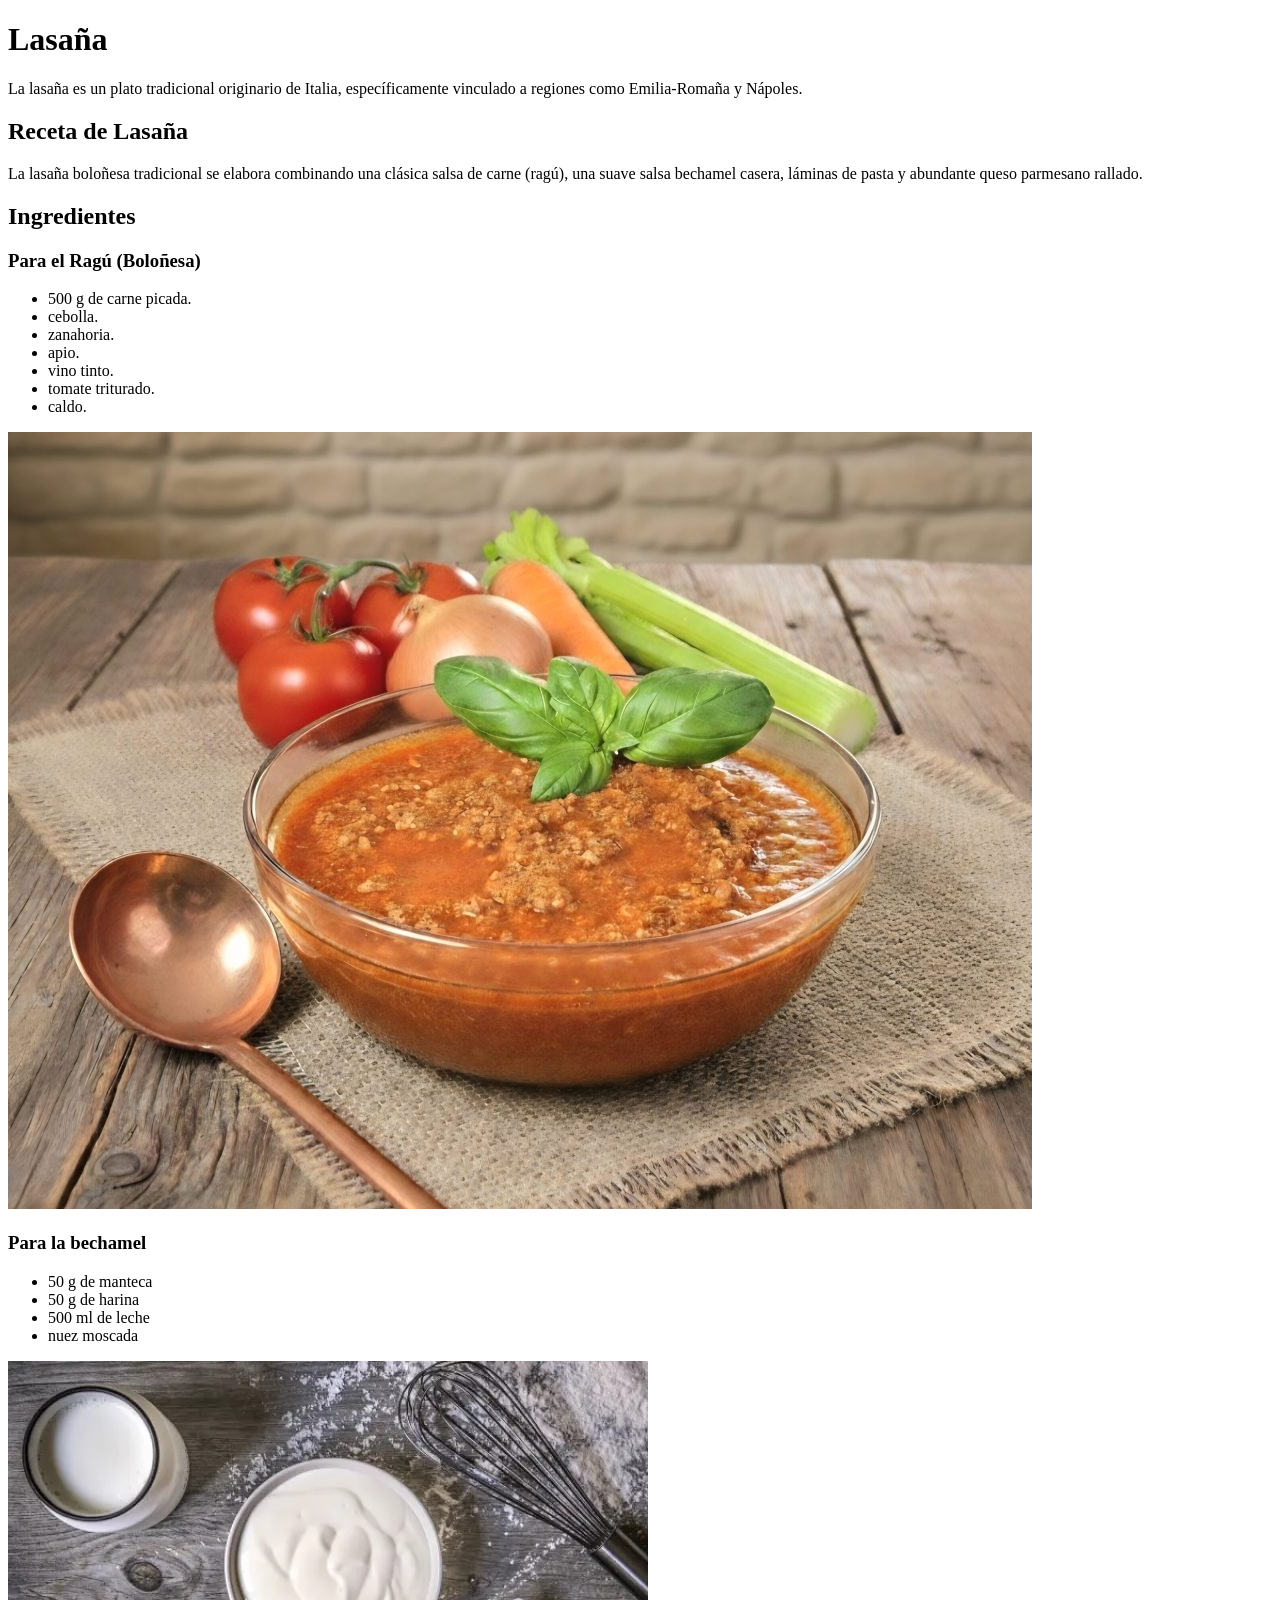
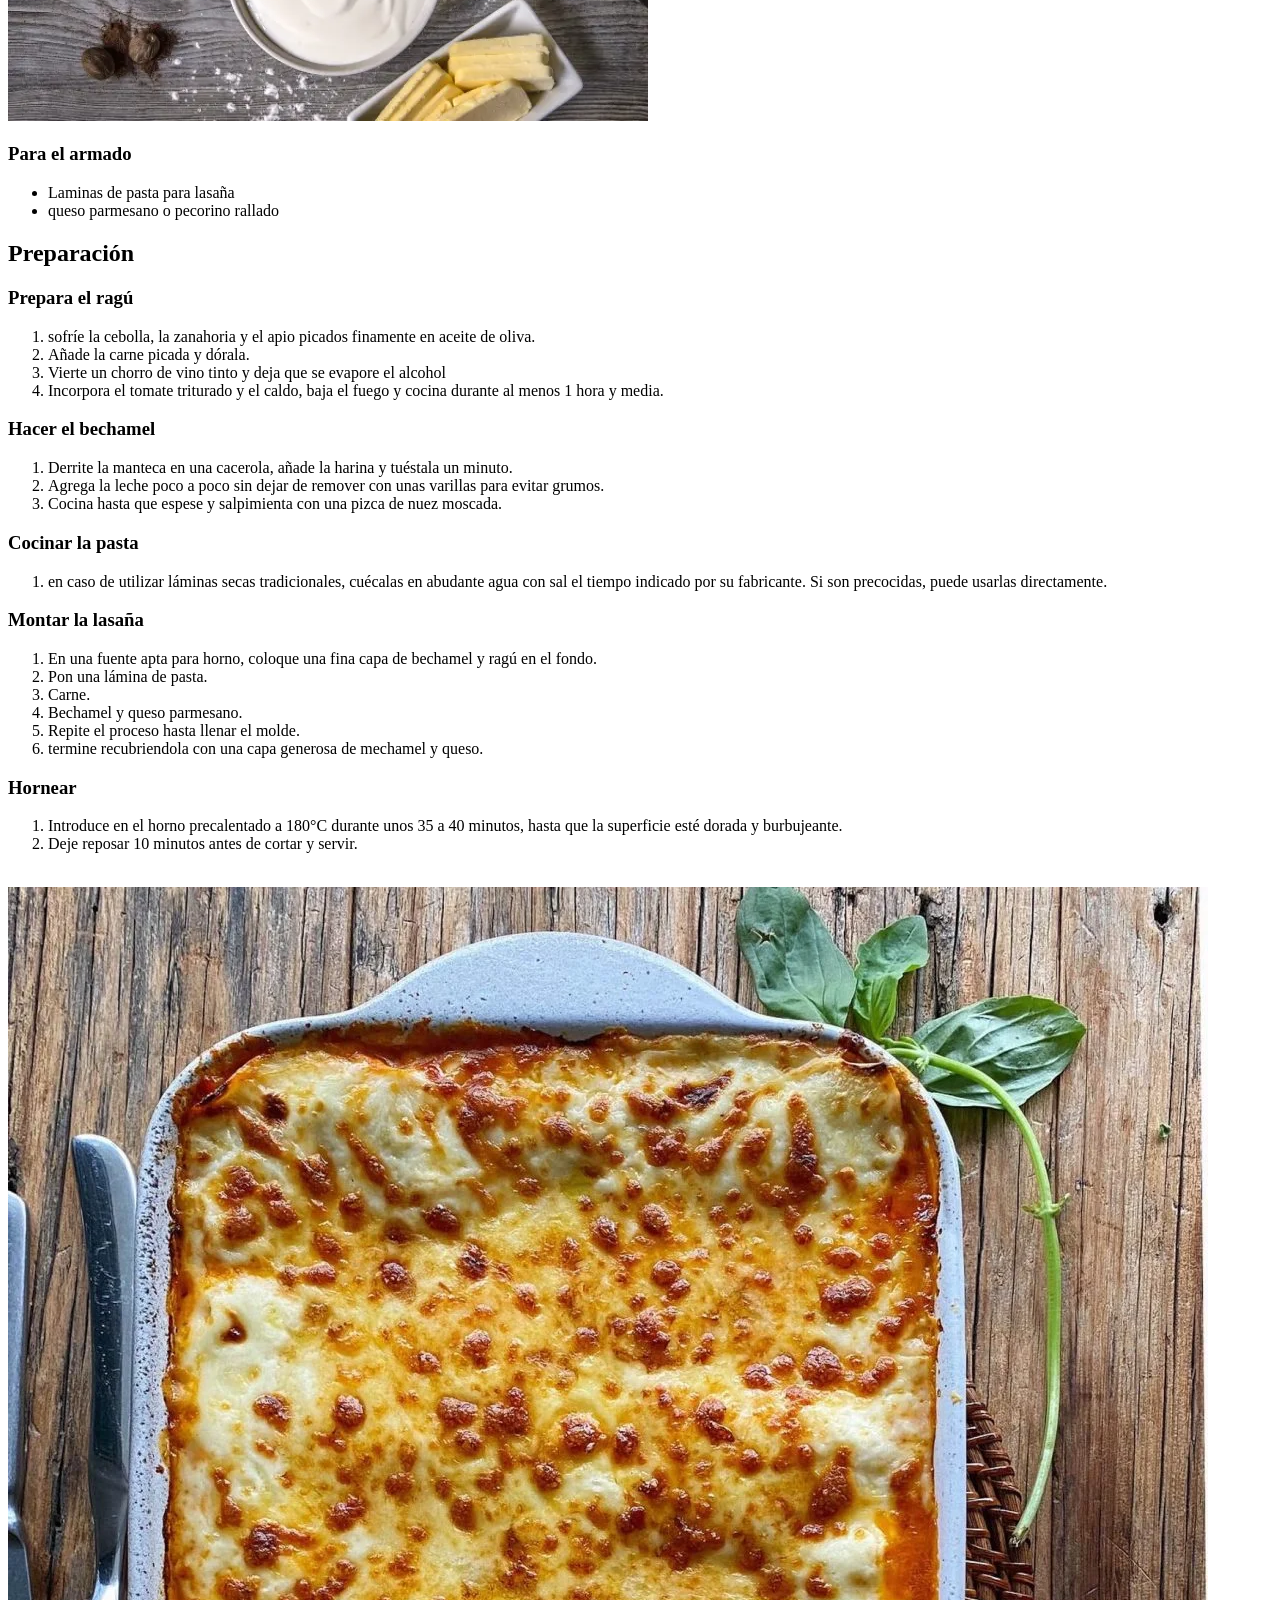
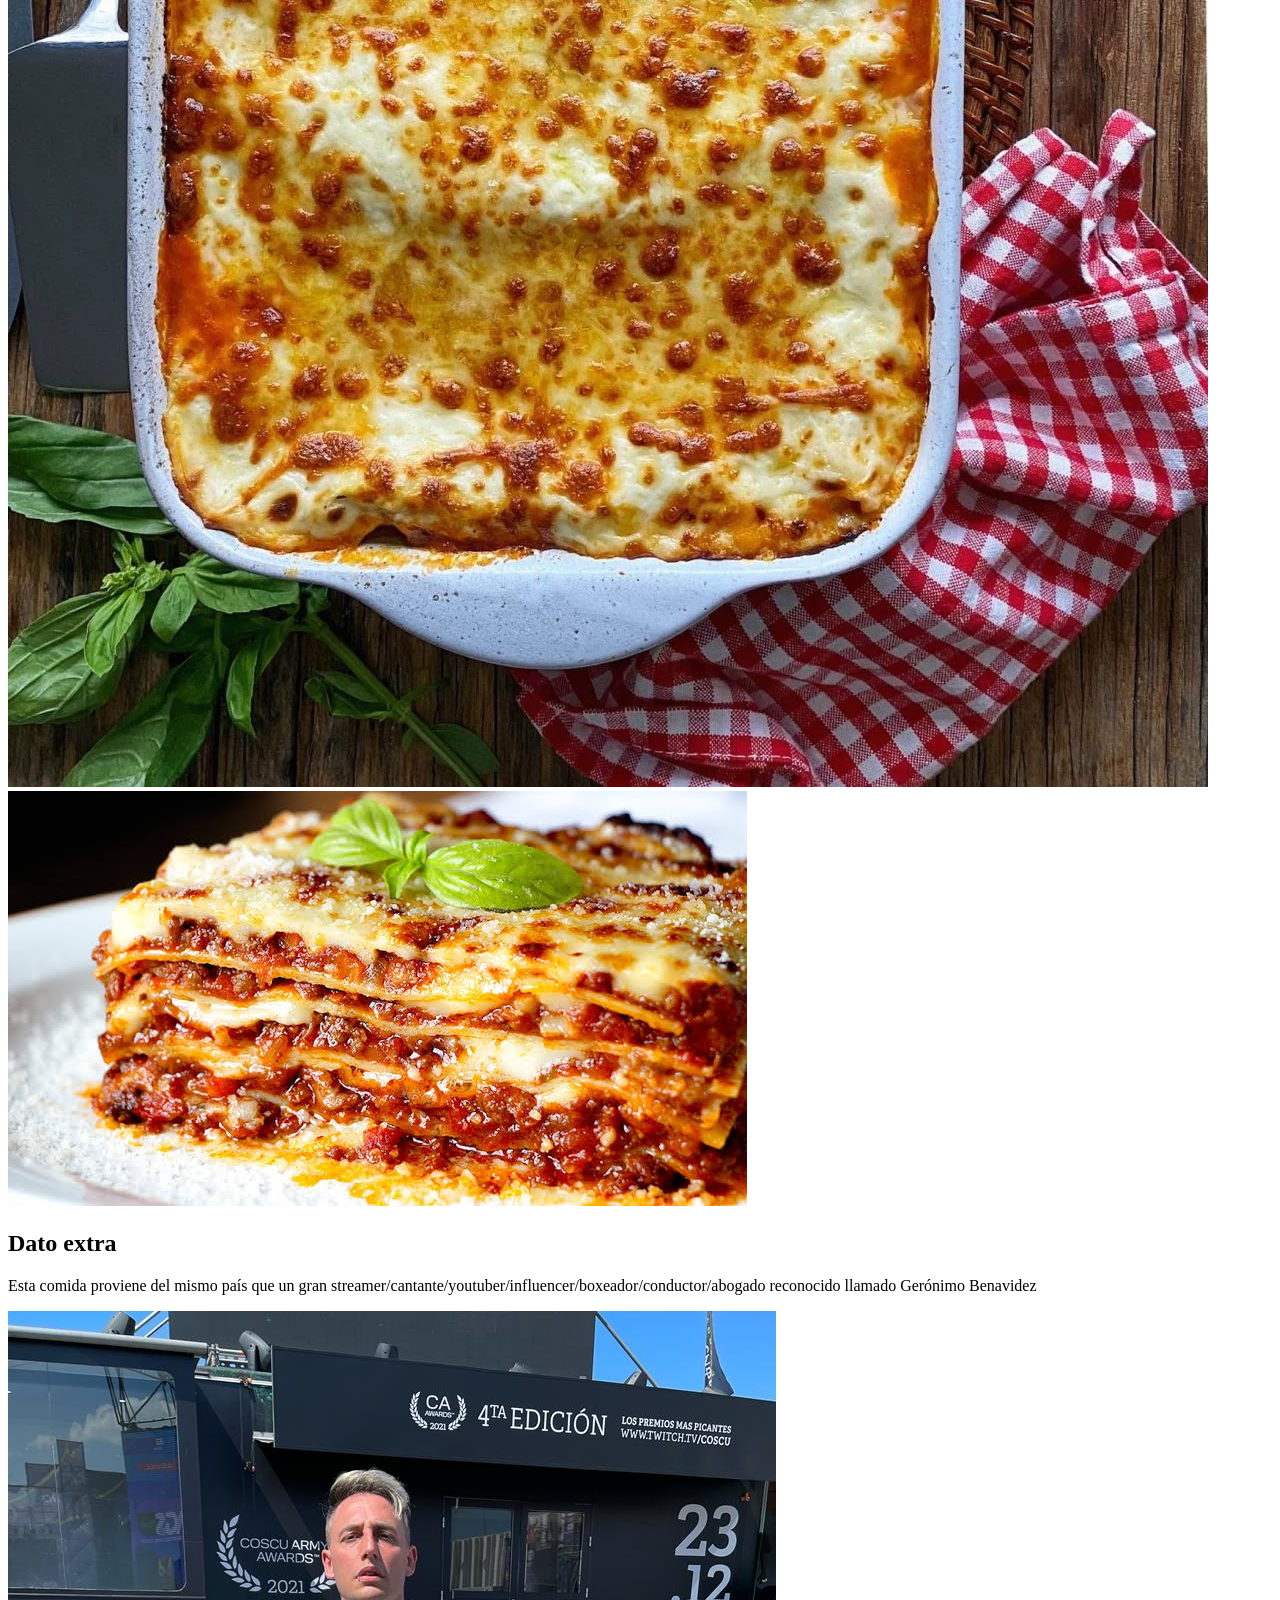
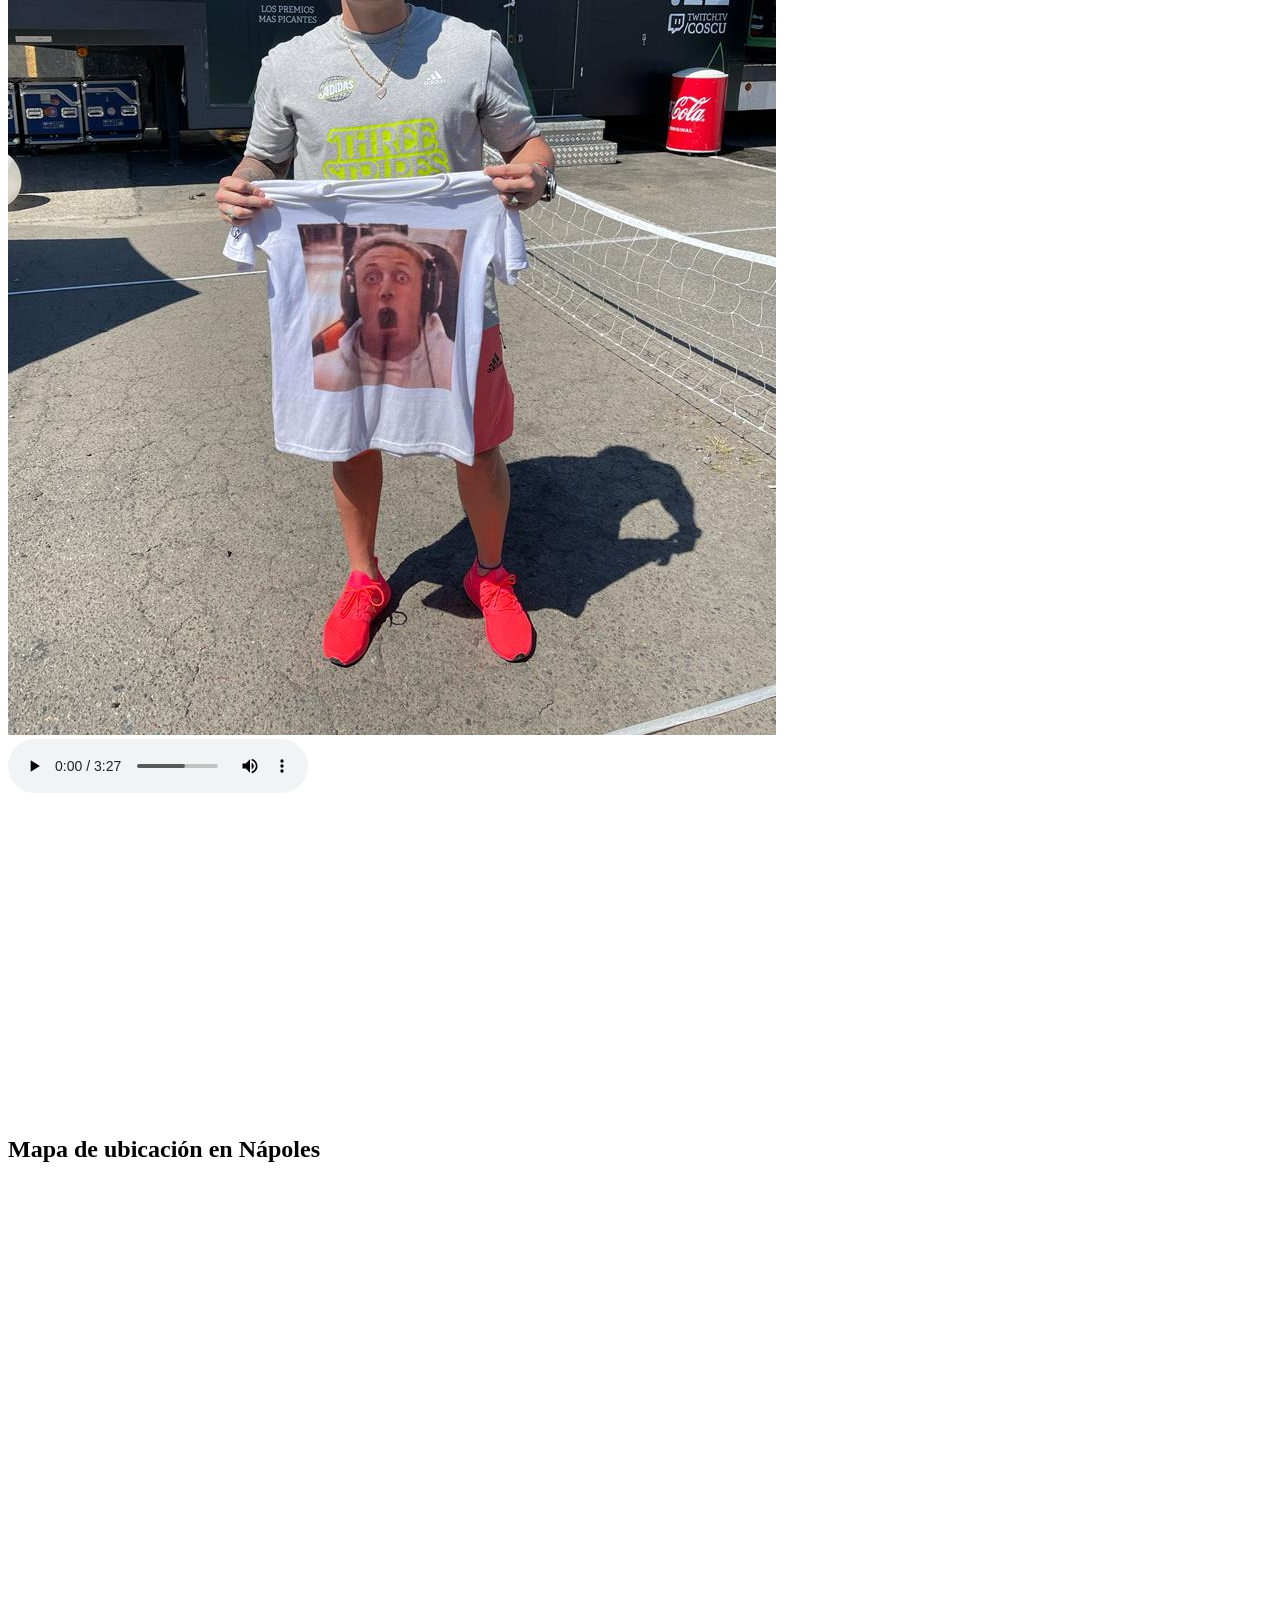
==== index.html @ efb52f4d "Add files via upload" ====
<!DOCTYPE html>
<html lang="en" dir="ltr">
  <head>
    <meta charset="utf-8">
    <title>Receta de Lasaña :3</title>
  </head>
  <body>
<h1>Lasaña</h1>
<p>La lasaña es un plato tradicional originario de Italia, específicamente vinculado a regiones como Emilia-Romaña y Nápoles.</p>
<h2>Receta de Lasaña</h2>
<p>La lasaña boloñesa tradicional se elabora combinando una clásica salsa de carne (ragú), una suave salsa bechamel casera, láminas de pasta y abundante queso parmesano rallado.</p>
<h2>Ingredientes</h2>
<h3>Para el Ragú (Boloñesa)</h3>
<ul>
  <li>500 g de carne picada.</li>
  <li>cebolla.</li>
  <li>zanahoria.</li>
  <li>apio.</li>
  <li>vino tinto.</li>
  <li>tomate triturado.</li>
  <li>caldo.</li>
</ul>
<img src="./Imagenes/Ragú.jpg" alt="Imágen Ilustrativa de Ragú No Disponible.">
<h3>Para la bechamel</h3>
<ul>
  <li>50 g de manteca</li>
  <li>50 g de harina</li>
  <li>500 ml de leche</li>
  <li>nuez moscada</li>
</ul>
<img src="./Imagenes/bechamel.webp" alt="Imágen Ilustrativa de Bechamel No Disponible.">
<h3>Para el armado</h3>
<ul>
  <li>Laminas de pasta para lasaña</li>
  <li>queso parmesano o pecorino rallado</li>
</ul>
<h2>Preparación</h2>
<h3>Prepara el ragú</h3>
<ol>
  <li>sofríe la cebolla, la zanahoria y el apio picados finamente en aceite de oliva.</li>
  <li>Añade la carne picada y dórala.</li>
  <li>Vierte un chorro de vino tinto y deja que se evapore el alcohol</li>
  <li>Incorpora el tomate triturado y el caldo, baja el fuego y cocina durante al menos 1 hora y media.</li>
</ol>
<h3>Hacer el bechamel</h3>
<ol>
  <li>Derrite la manteca en una cacerola, añade la harina y tuéstala un minuto.</li>
  <li>Agrega la leche poco a poco sin dejar de remover con unas varillas para evitar grumos.</li>
  <li>Cocina hasta que espese y salpimienta con una pizca de nuez moscada.</li>
</ol>
<h3>Cocinar la pasta</h3>
<ol>
  <li>en caso de utilizar láminas secas tradicionales, cuécalas en abudante agua con sal el tiempo indicado por su fabricante. Si son precocidas, puede usarlas directamente.</li>
</ol>
<h3>Montar la lasaña</h3>
<ol>
  <li>En una fuente apta para horno, coloque una fina capa de bechamel y ragú en el fondo.</li>
  <li>Pon una lámina de pasta.</li>
  <li>Carne.</li>
  <li>Bechamel y queso parmesano.</li>
  <li>Repite el proceso hasta llenar el molde.</li>
  <li>termine recubriendola con una capa generosa de mechamel y queso.</li>
</ol>
<h3>Hornear</h3>
<ol>
  <li>Introduce en el horno precalentado a 180°C durante unos 35 a 40 minutos, hasta que la superficie esté dorada y burbujeante.</li>
  <li>Deje reposar 10 minutos antes de cortar y servir.</li>
</ol>
<br>
<img src="./Imagenes/Lasana.arriba.webp" alt="Imágen Ilustrativa de Lasaña No disponible.">
<br>
<img src="./Imagenes/Lasana.costado.jfif" alt="Imágen Ilustrativa de Lasaña No disponible.">
<br>
<h2>Dato extra</h2>
<p>Esta comida proviene del mismo país que un gran streamer/cantante/youtuber/influencer/boxeador/conductor/abogado reconocido llamado Gerónimo Benavidez</p>
<img src="./Imagenes/momenger.jpeg" alt="Imágen no disponible del hombre con más aura del mundo.">
<br>
<audio controls src="./Audios/MELLAMA.MOMO.mp3">
</audio>
<br>
<iframe width="560" height="315" src="https://www.youtube.com/embed/VuPL4RZ2LOY?si=RVmGkn6MsXYd7Ns_" title="YouTube video player" frameborder="0" allow="accelerometer; autoplay; clipboard-write; encrypted-media; gyroscope; picture-in-picture; web-share" referrerpolicy="strict-origin-when-cross-origin" allowfullscreen></iframe>
<h2>Mapa de ubicación en Nápoles</h2>
<iframe src="https://www.google.com/maps/embed?pb=!1m18!1m12!1m3!1d80861.42649851103!2d14.196452466313284!3d40.85976986993263!2m3!1f0!2f0!3f0!3m2!1i1024!2i768!4f13.1!3m3!1m2!1s0x133b0866db7afaeb%3A0xd23a43cc658cb87e!2sN%C3%A1poles%2C%20Italia!5e0!3m2!1ses-419!2sar!4v1790729720761!5m2!1ses-419!2sar" width="600" height="450" style="border:0;" allowfullscreen="" loading="lazy" referrerpolicy="strict-origin-when-cross-origin"></iframe>
  </body>
</html>
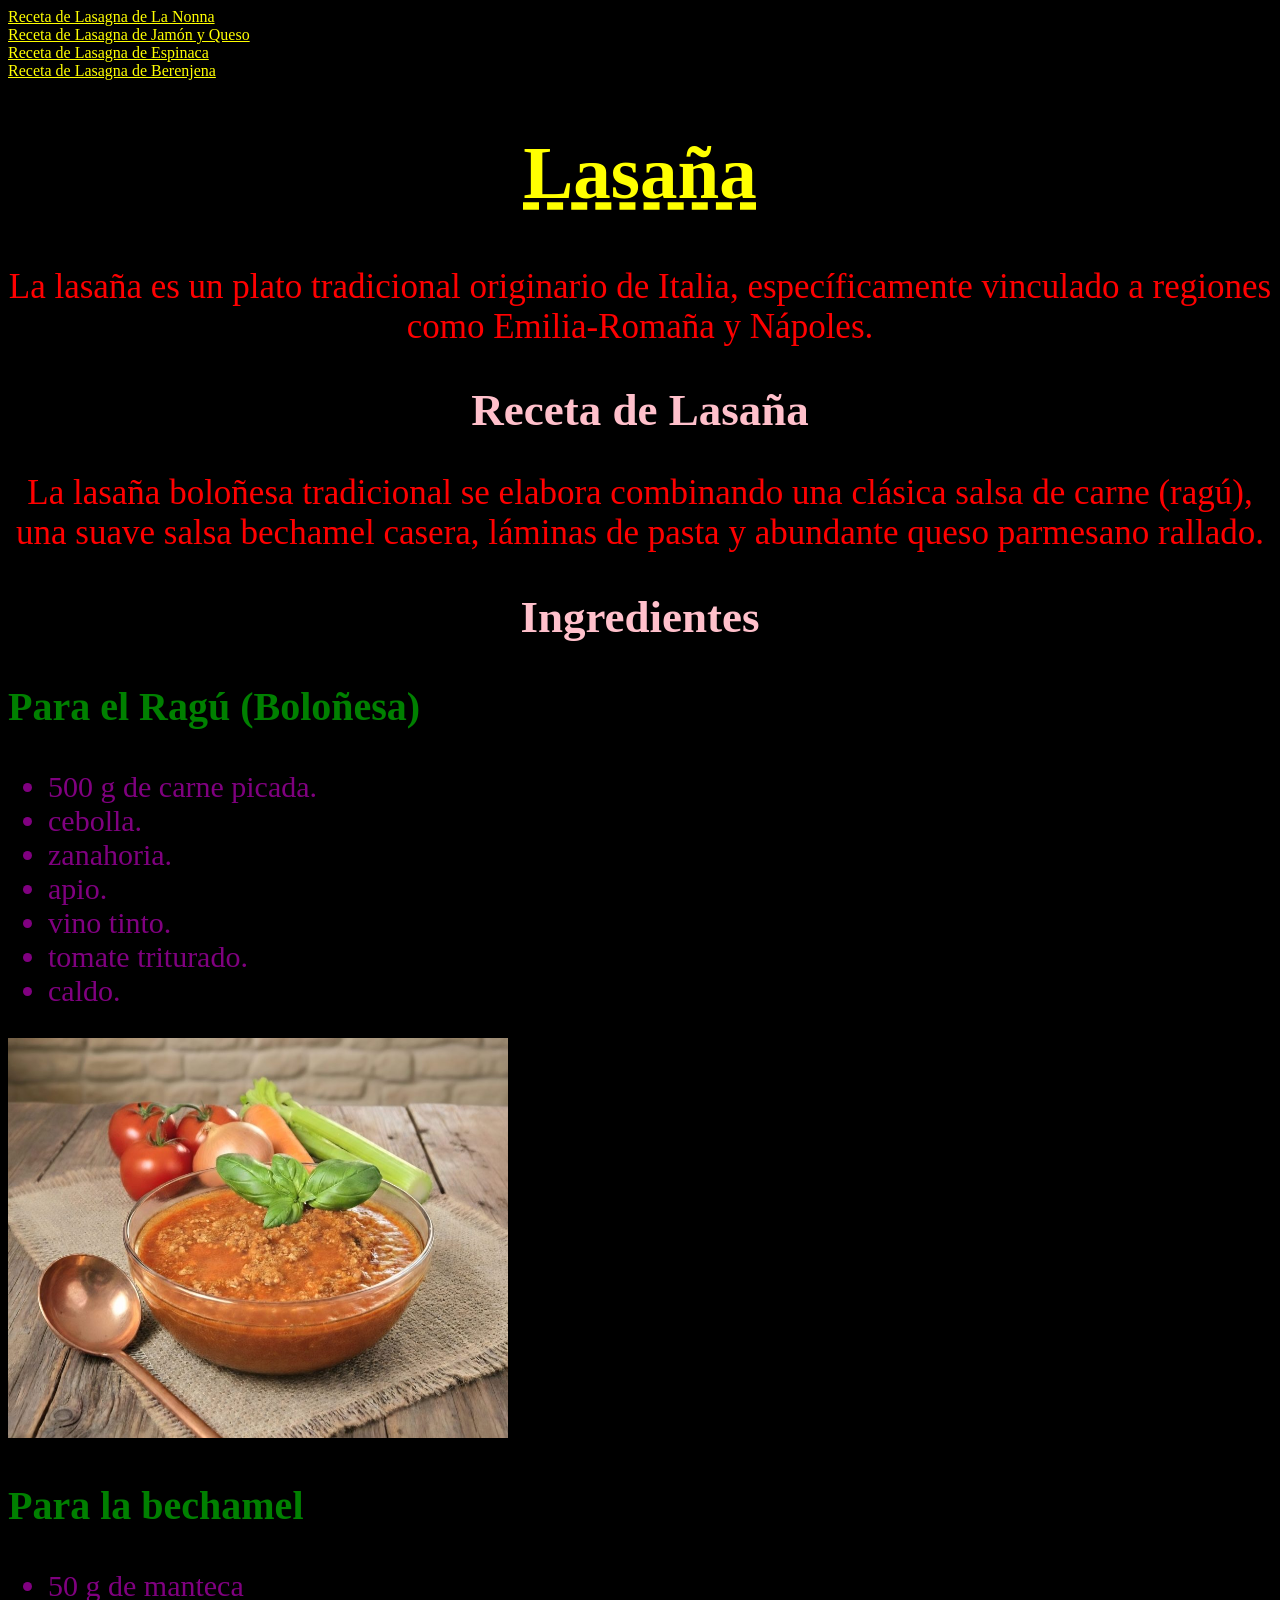
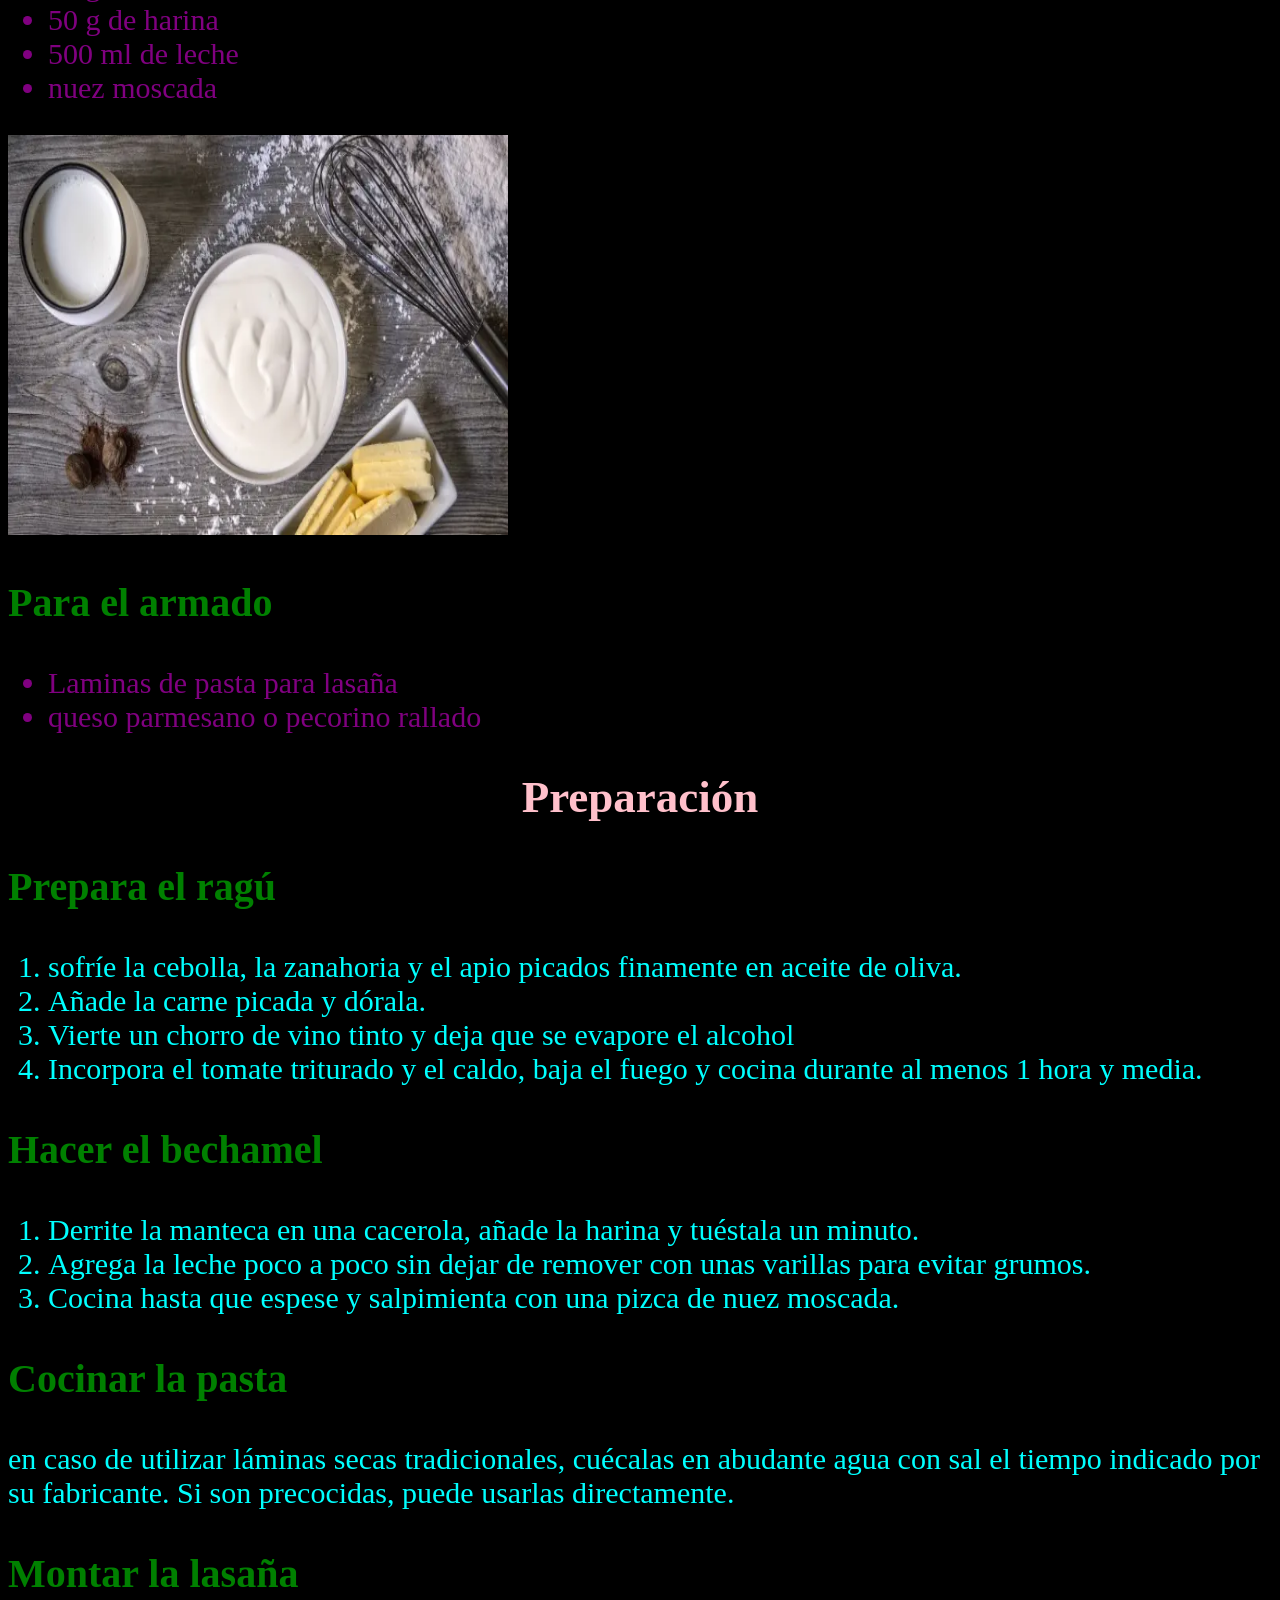
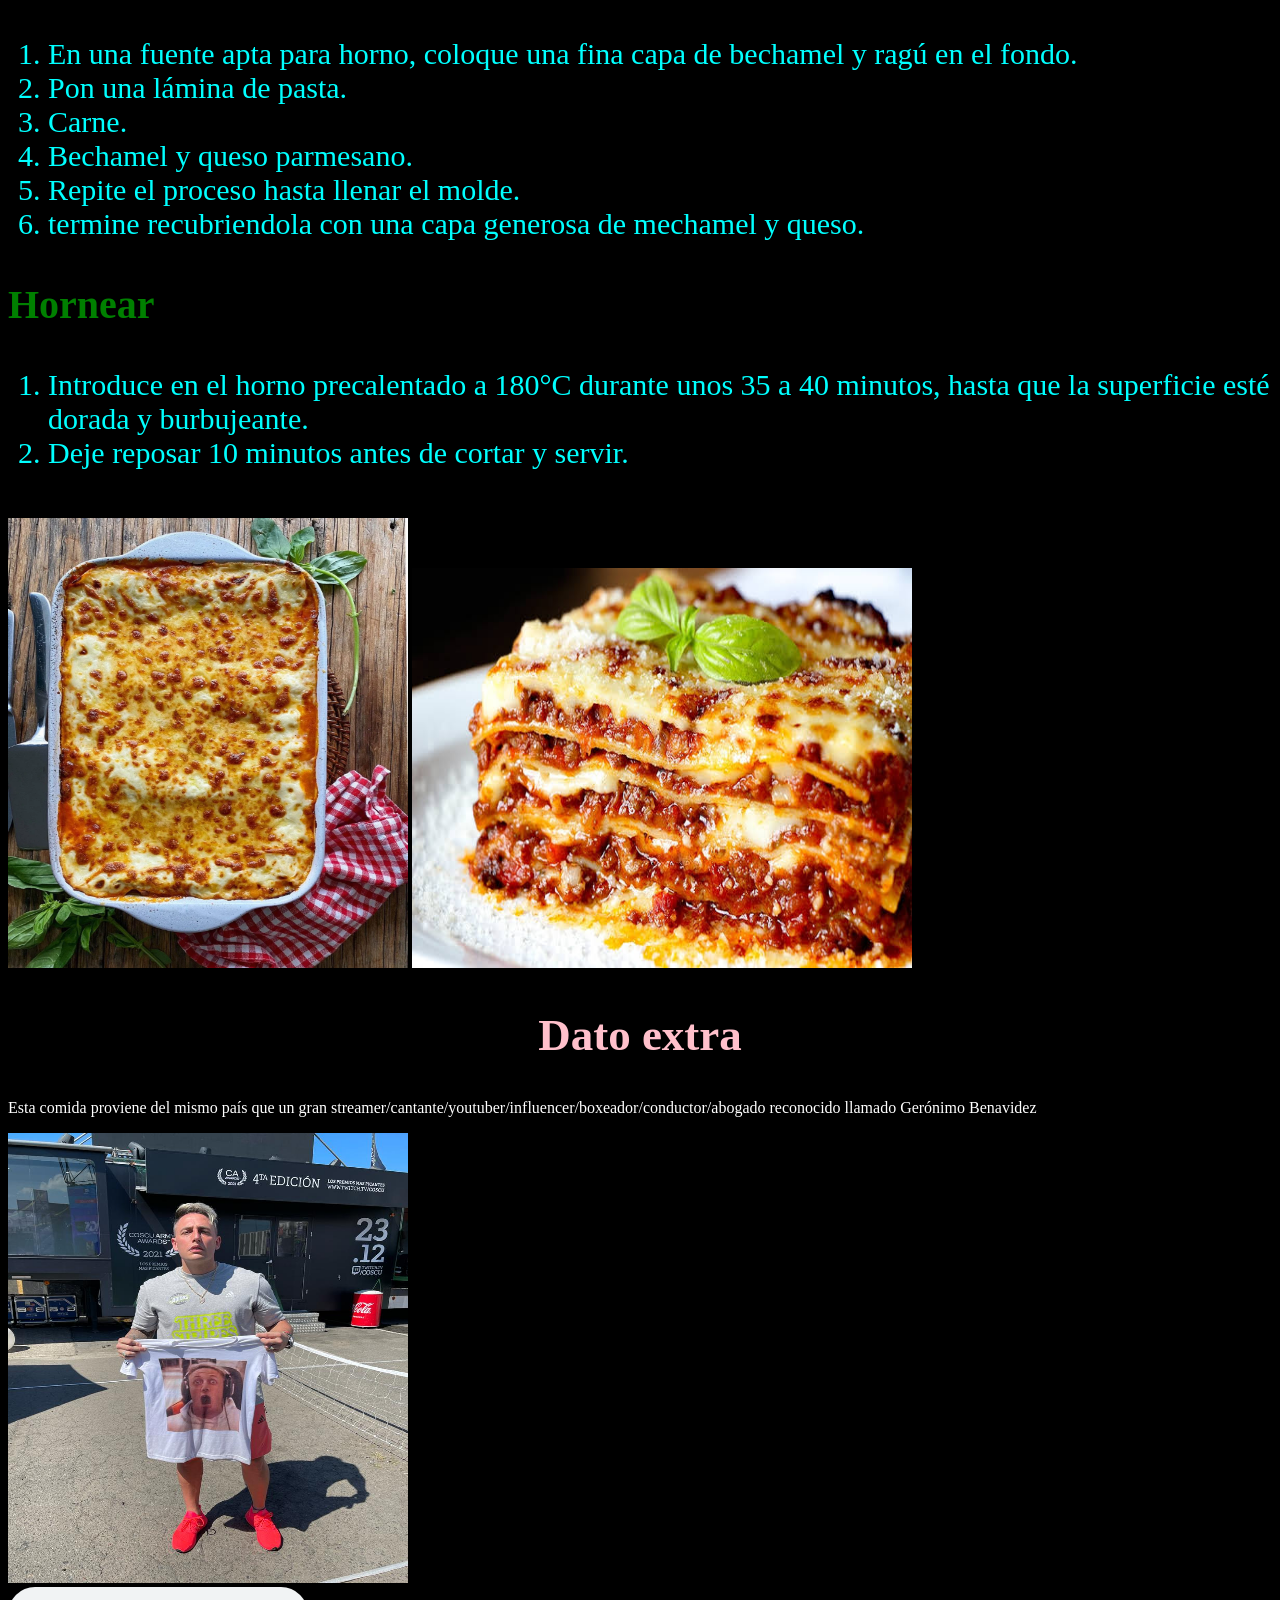
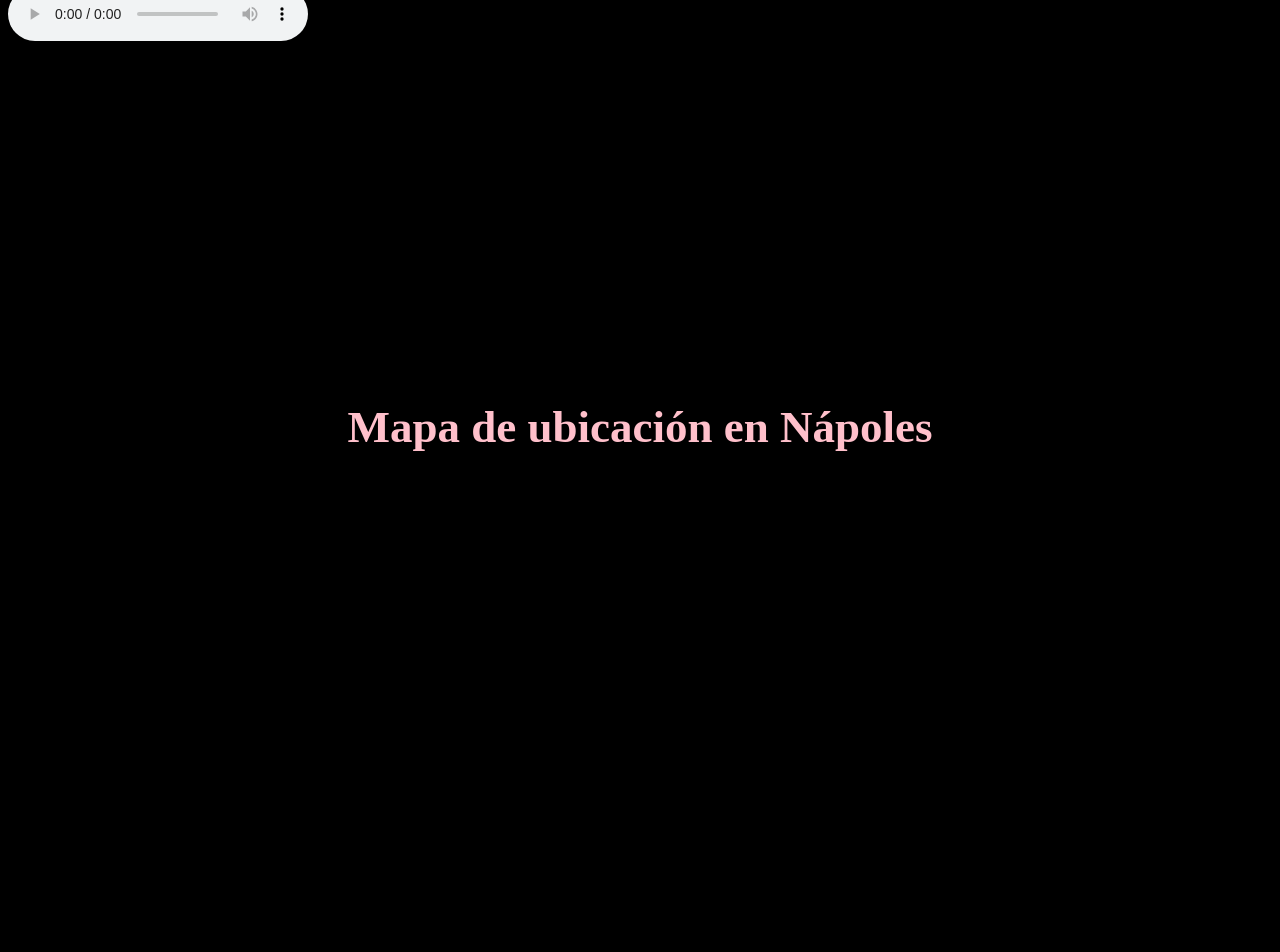
==== commit c003791d: "Add files via upload" ====
--- a/index.html
+++ b/index.html
@@ -3,15 +3,23 @@
   <head>
     <meta charset="utf-8">
     <title>Receta de Lasaña :3</title>
+    <link rel="stylesheet" href="./css/hoja1.css">
   </head>
   <body>
-<h1>Lasaña</h1>
-<p>La lasaña es un plato tradicional originario de Italia, específicamente vinculado a regiones como Emilia-Romaña y Nápoles.</p>
+    <a class="amarillo" target="_blank" href="https://elgourmet.com/recetas/lasagna-de-la-nonna-lasana-de-la-abuela">Receta de Lasagna de La Nonna</a>
+<br>
+    <a class="amarillo" target="_blank" href="https://cookpad.com/ar/recetas/16439812">Receta de Lasagna de Jamón y Queso</a>
+<br>
+    <a class="amarillo" target="_blank" href="https://www.infobae.com/tendencias/2024/10/22/receta-de-lasagna-de-espinaca-y-ricota-rapida-y-facil/?gad_source=1&gad_campaignid=20993778607&gbraid=0AAAAADmqXxRhQ7CJm1SWxJ-GCJsWPPoT9&gclid=CjwKCAjwuczWBhA9EiwAYGgEoVWvzpgcnR_2Li2gOHgNEw8wUfynyzS6UUrps9SyREDMcvUxwYXLfBoC66sQAvD_BwE">Receta de Lasagna de Espinaca</a>
+<br>
+    <a class="amarillo" target="_blank" href="https://www.paulinacocina.net/lasagna-de-berenjenas/27004">Receta de Lasagna de Berenjena</a>
+<h1 class="titulo">Lasaña</h1>
+<p class="superior">La lasaña es un plato tradicional originario de Italia, específicamente vinculado a regiones como Emilia-Romaña y Nápoles.</p>
 <h2>Receta de Lasaña</h2>
-<p>La lasaña boloñesa tradicional se elabora combinando una clásica salsa de carne (ragú), una suave salsa bechamel casera, láminas de pasta y abundante queso parmesano rallado.</p>
+<p class="superior">La lasaña boloñesa tradicional se elabora combinando una clásica salsa de carne (ragú), una suave salsa bechamel casera, láminas de pasta y abundante queso parmesano rallado.</p>
 <h2>Ingredientes</h2>
 <h3>Para el Ragú (Boloñesa)</h3>
-<ul>
+<ul class="ingredientes">
   <li>500 g de carne picada.</li>
   <li>cebolla.</li>
   <li>zanahoria.</li>
@@ -20,40 +28,38 @@
   <li>tomate triturado.</li>
   <li>caldo.</li>
 </ul>
-<img src="./Imagenes/Ragú.jpg" alt="Imágen Ilustrativa de Ragú No Disponible.">
+<img class="referencia" src="./imagenes/ragú.jpg" alt="Imágen Ilustrativa de Ragú No Disponible.">
 <h3>Para la bechamel</h3>
-<ul>
+<ul class="ingredientes">
   <li>50 g de manteca</li>
   <li>50 g de harina</li>
   <li>500 ml de leche</li>
   <li>nuez moscada</li>
 </ul>
-<img src="./Imagenes/bechamel.webp" alt="Imágen Ilustrativa de Bechamel No Disponible.">
+<img class="referencia" src="./imagenes/bechamel.webp" alt="Imágen Ilustrativa de Bechamel No Disponible.">
 <h3>Para el armado</h3>
-<ul>
+<ul class="ingredientes">
   <li>Laminas de pasta para lasaña</li>
   <li>queso parmesano o pecorino rallado</li>
 </ul>
 <h2>Preparación</h2>
 <h3>Prepara el ragú</h3>
-<ol>
+<ol class="preparacion">
   <li>sofríe la cebolla, la zanahoria y el apio picados finamente en aceite de oliva.</li>
   <li>Añade la carne picada y dórala.</li>
   <li>Vierte un chorro de vino tinto y deja que se evapore el alcohol</li>
   <li>Incorpora el tomate triturado y el caldo, baja el fuego y cocina durante al menos 1 hora y media.</li>
 </ol>
 <h3>Hacer el bechamel</h3>
-<ol>
+<ol class="preparacion">
   <li>Derrite la manteca en una cacerola, añade la harina y tuéstala un minuto.</li>
   <li>Agrega la leche poco a poco sin dejar de remover con unas varillas para evitar grumos.</li>
   <li>Cocina hasta que espese y salpimienta con una pizca de nuez moscada.</li>
 </ol>
 <h3>Cocinar la pasta</h3>
-<ol>
-  <li>en caso de utilizar láminas secas tradicionales, cuécalas en abudante agua con sal el tiempo indicado por su fabricante. Si son precocidas, puede usarlas directamente.</li>
-</ol>
+  <p class="preparacion">en caso de utilizar láminas secas tradicionales, cuécalas en abudante agua con sal el tiempo indicado por su fabricante. Si son precocidas, puede usarlas directamente.</p>
 <h3>Montar la lasaña</h3>
-<ol>
+<ol class="preparacion">
   <li>En una fuente apta para horno, coloque una fina capa de bechamel y ragú en el fondo.</li>
   <li>Pon una lámina de pasta.</li>
   <li>Carne.</li>
@@ -62,20 +68,19 @@
   <li>termine recubriendola con una capa generosa de mechamel y queso.</li>
 </ol>
 <h3>Hornear</h3>
-<ol>
+<ol class="preparacion">
   <li>Introduce en el horno precalentado a 180°C durante unos 35 a 40 minutos, hasta que la superficie esté dorada y burbujeante.</li>
   <li>Deje reposar 10 minutos antes de cortar y servir.</li>
 </ol>
 <br>
-<img src="./Imagenes/Lasana.arriba.webp" alt="Imágen Ilustrativa de Lasaña No disponible.">
-<br>
-<img src="./Imagenes/Lasana.costado.jfif" alt="Imágen Ilustrativa de Lasaña No disponible.">
+<img width="400px" height="450px" src="./imagenes/lasana.arriba.webp" alt="Imágen Ilustrativa de Lasaña No disponible.">
+<img class="referencia" src="./imagenes/lasana.costado.jfif" alt="Imágen Ilustrativa de Lasaña No disponible.">
 <br>
 <h2>Dato extra</h2>
 <p>Esta comida proviene del mismo país que un gran streamer/cantante/youtuber/influencer/boxeador/conductor/abogado reconocido llamado Gerónimo Benavidez</p>
-<img src="./Imagenes/momenger.jpeg" alt="Imágen no disponible del hombre con más aura del mundo.">
+<img width="400px" height="450px" src="./imagenes/momenger.jpeg" alt="Imágen no disponible del hombre con más aura del mundo.">
 <br>
-<audio controls src="./Audios/MELLAMA.MOMO.mp3">
+<audio controls src="./audios/MELLAMA.MOMO.mp3">
 </audio>
 <br>
 <iframe width="560" height="315" src="https://www.youtube.com/embed/VuPL4RZ2LOY?si=RVmGkn6MsXYd7Ns_" title="YouTube video player" frameborder="0" allow="accelerometer; autoplay; clipboard-write; encrypted-media; gyroscope; picture-in-picture; web-share" referrerpolicy="strict-origin-when-cross-origin" allowfullscreen></iframe>
--- a/css/hoja1.css
+++ b/css/hoja1.css
@@ -0,0 +1,23 @@
+.titulo {color: yellow;
+font-size: 75px;
+text-align: center;
+text-decoration: underline;
+text-decoration-color:yellow;
+text-decoration-style: dashed; }
+.amarillo {color: yellow;}
+.referencia {width: 500px;
+height: 400px;}
+body {background-color: black;
+color: white;}
+.ingredientes {color: purple;
+font-size: 30px;}
+.preparacion {color: cyan;
+font-size: 30px;}
+.superior {text-align: center;
+  color: red;
+  font-size: 35px;}
+h2 {color: pink;
+font-size: 45px;
+text-align: center;}
+h3 {color: green;
+font-size: 40px}
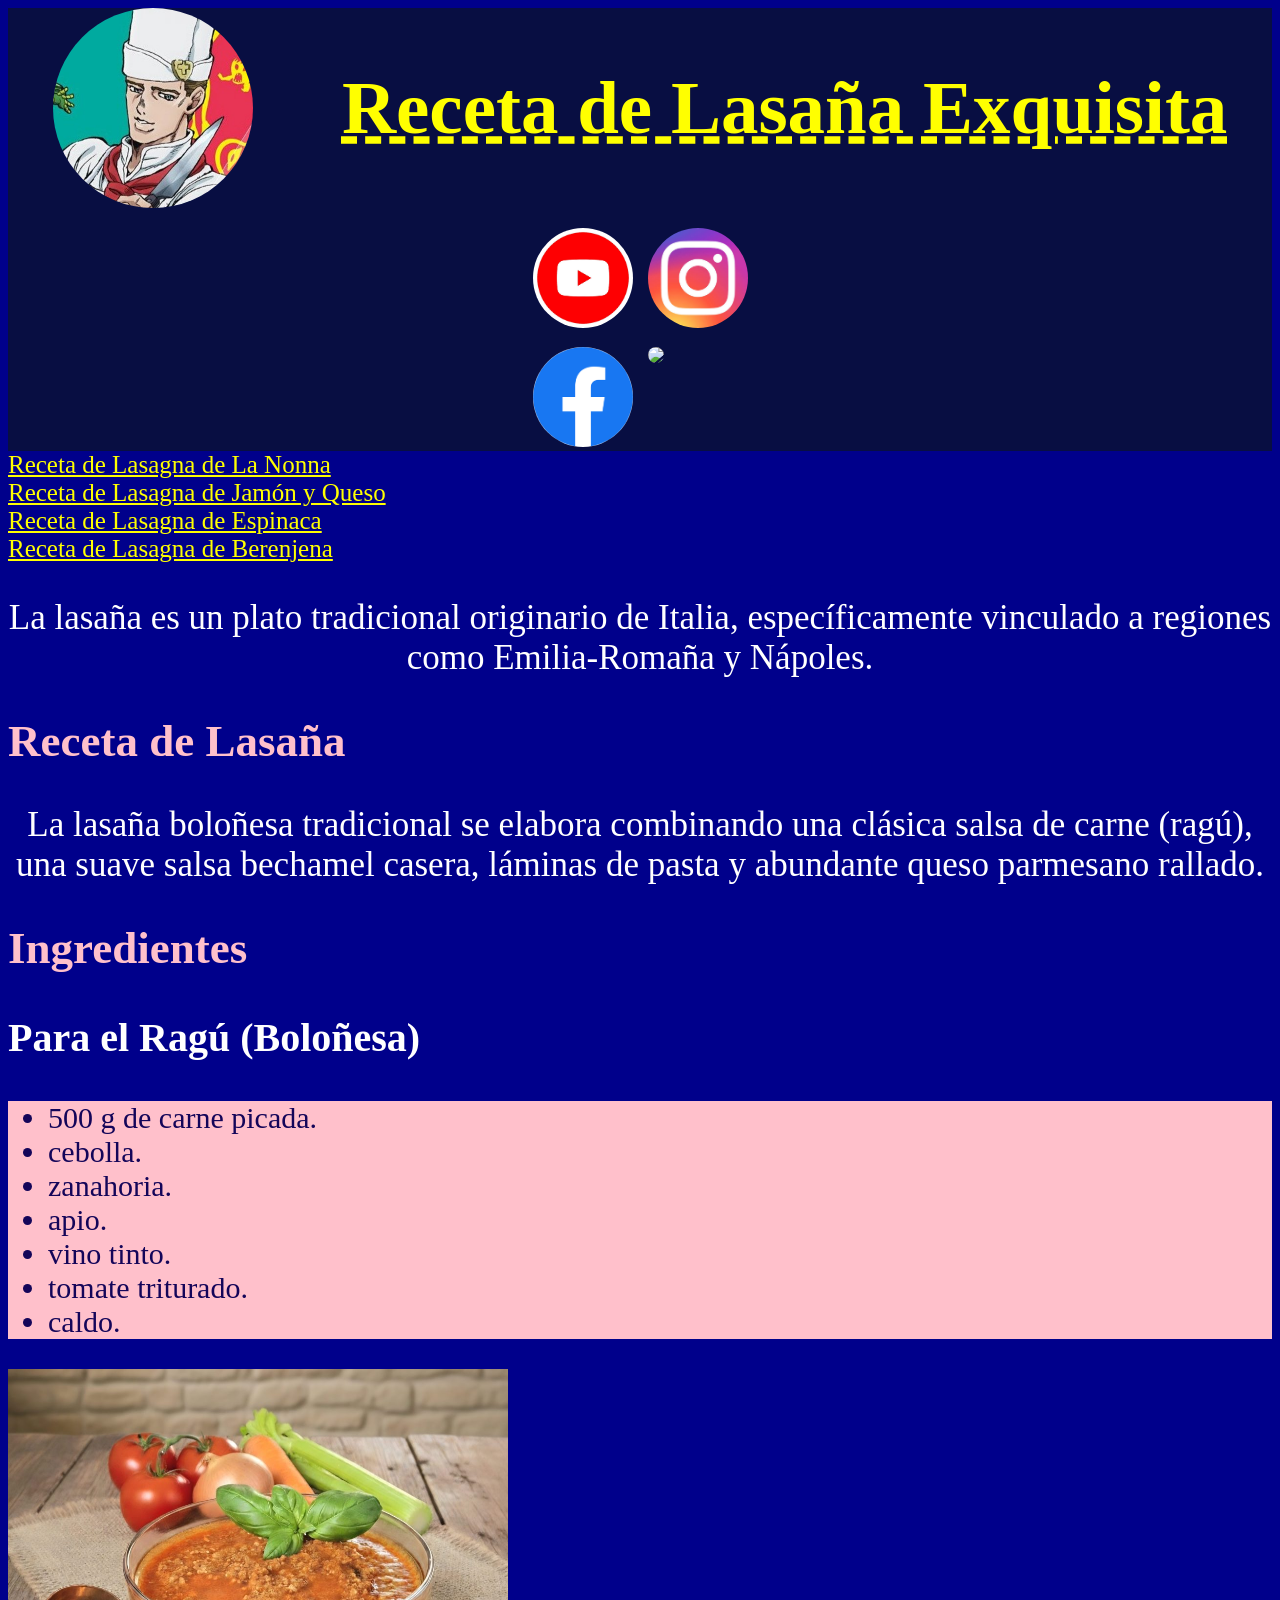
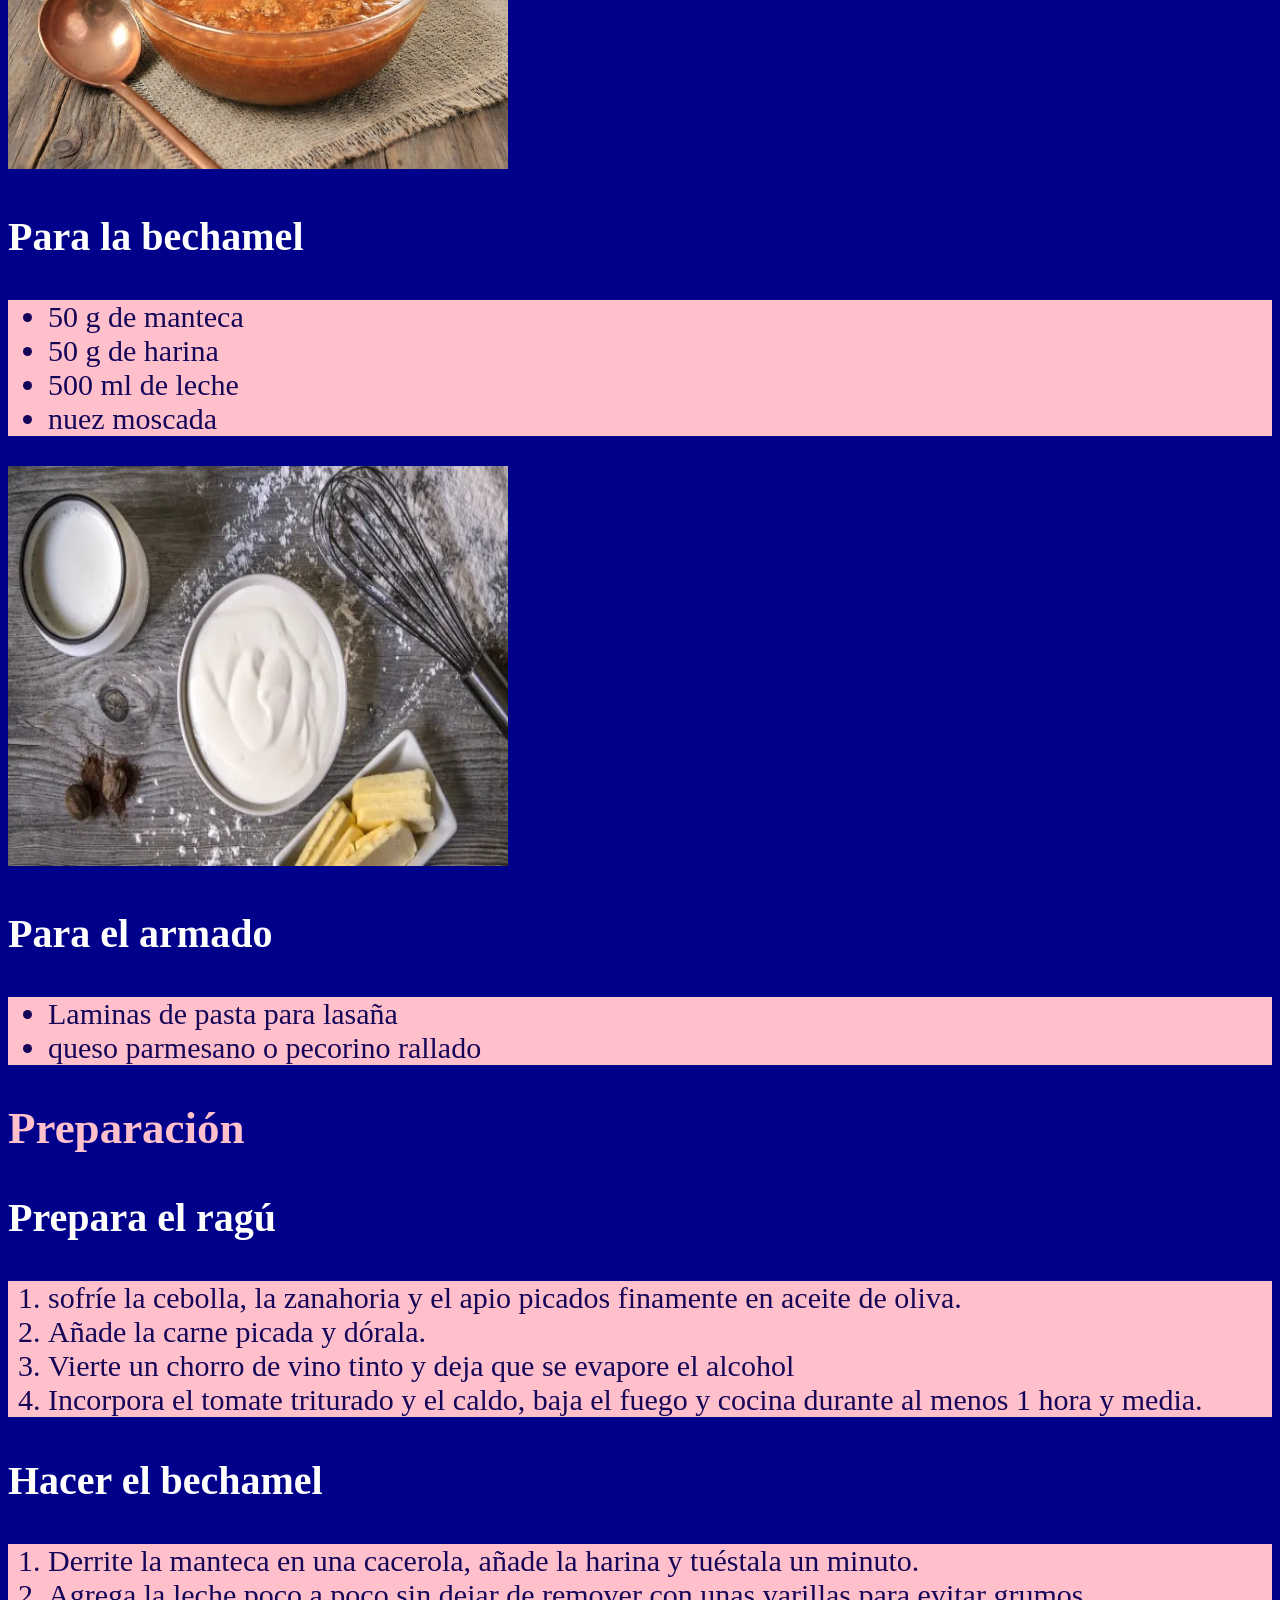
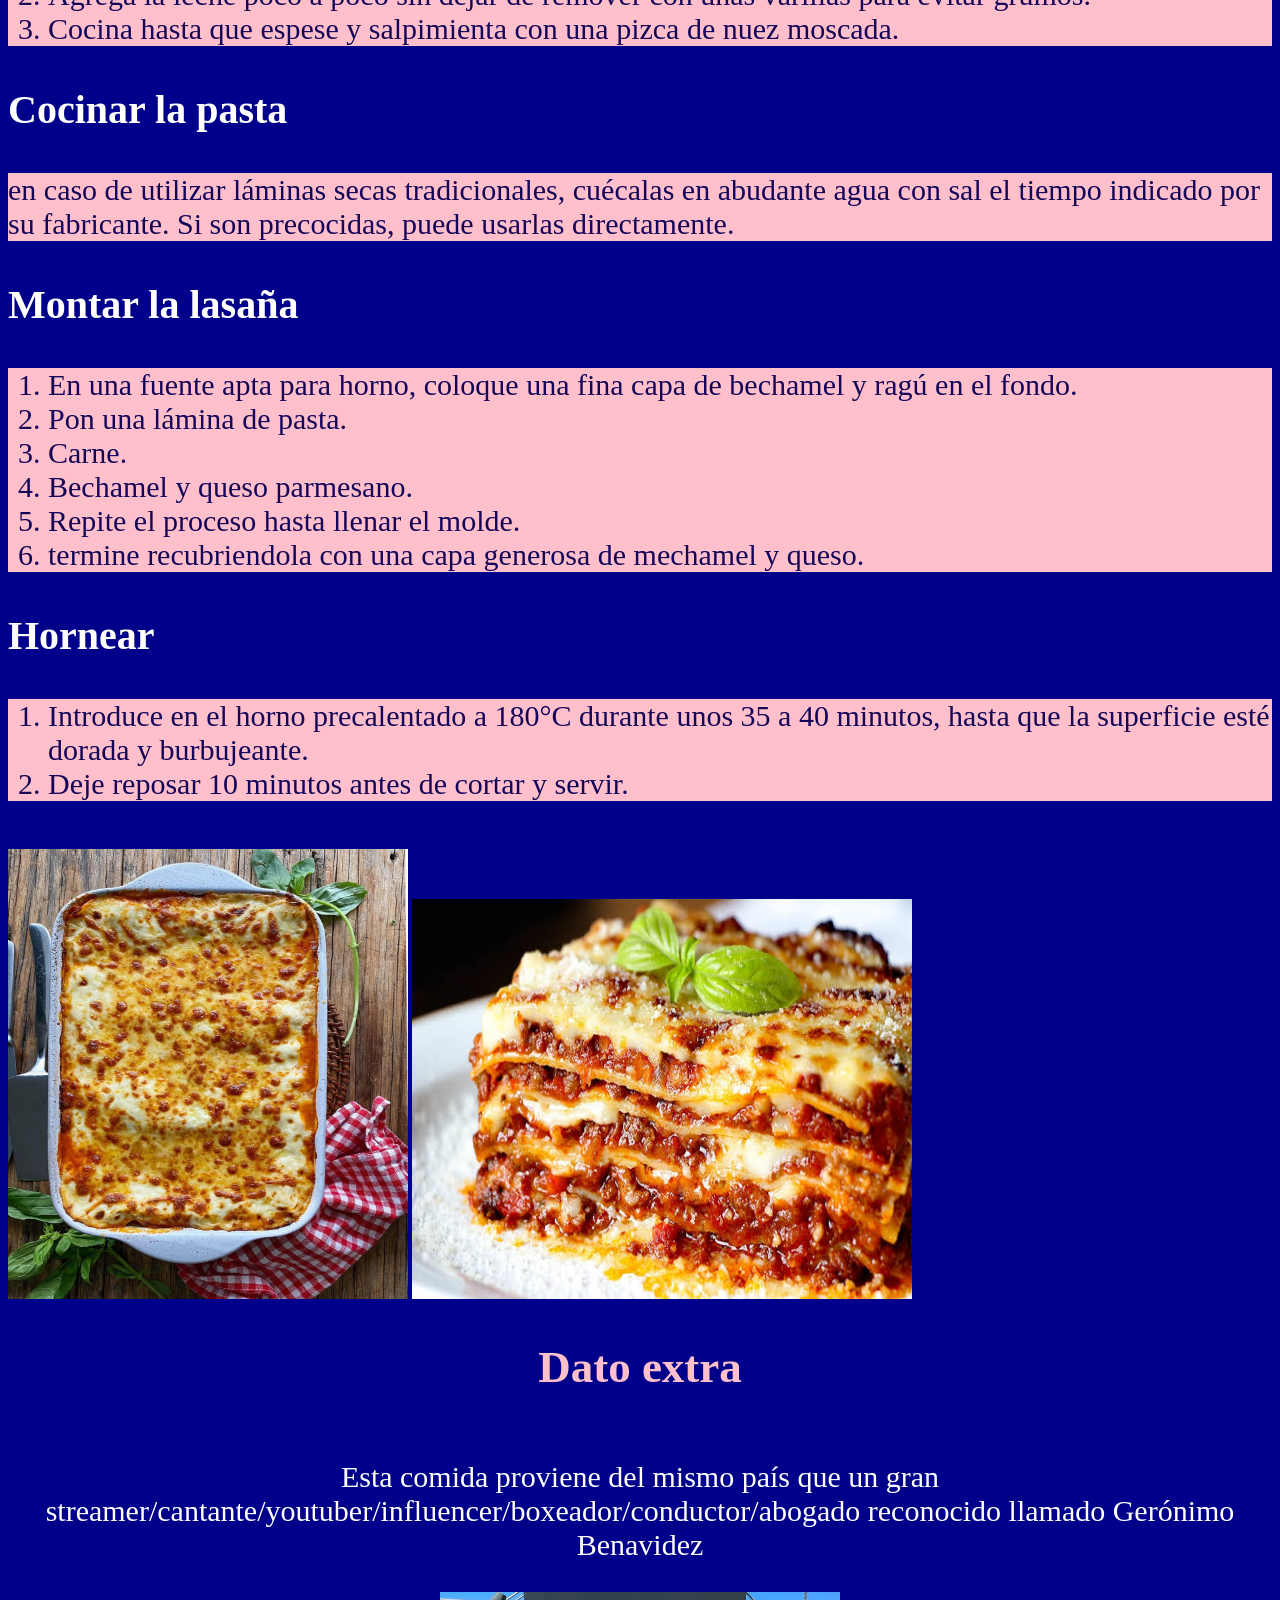
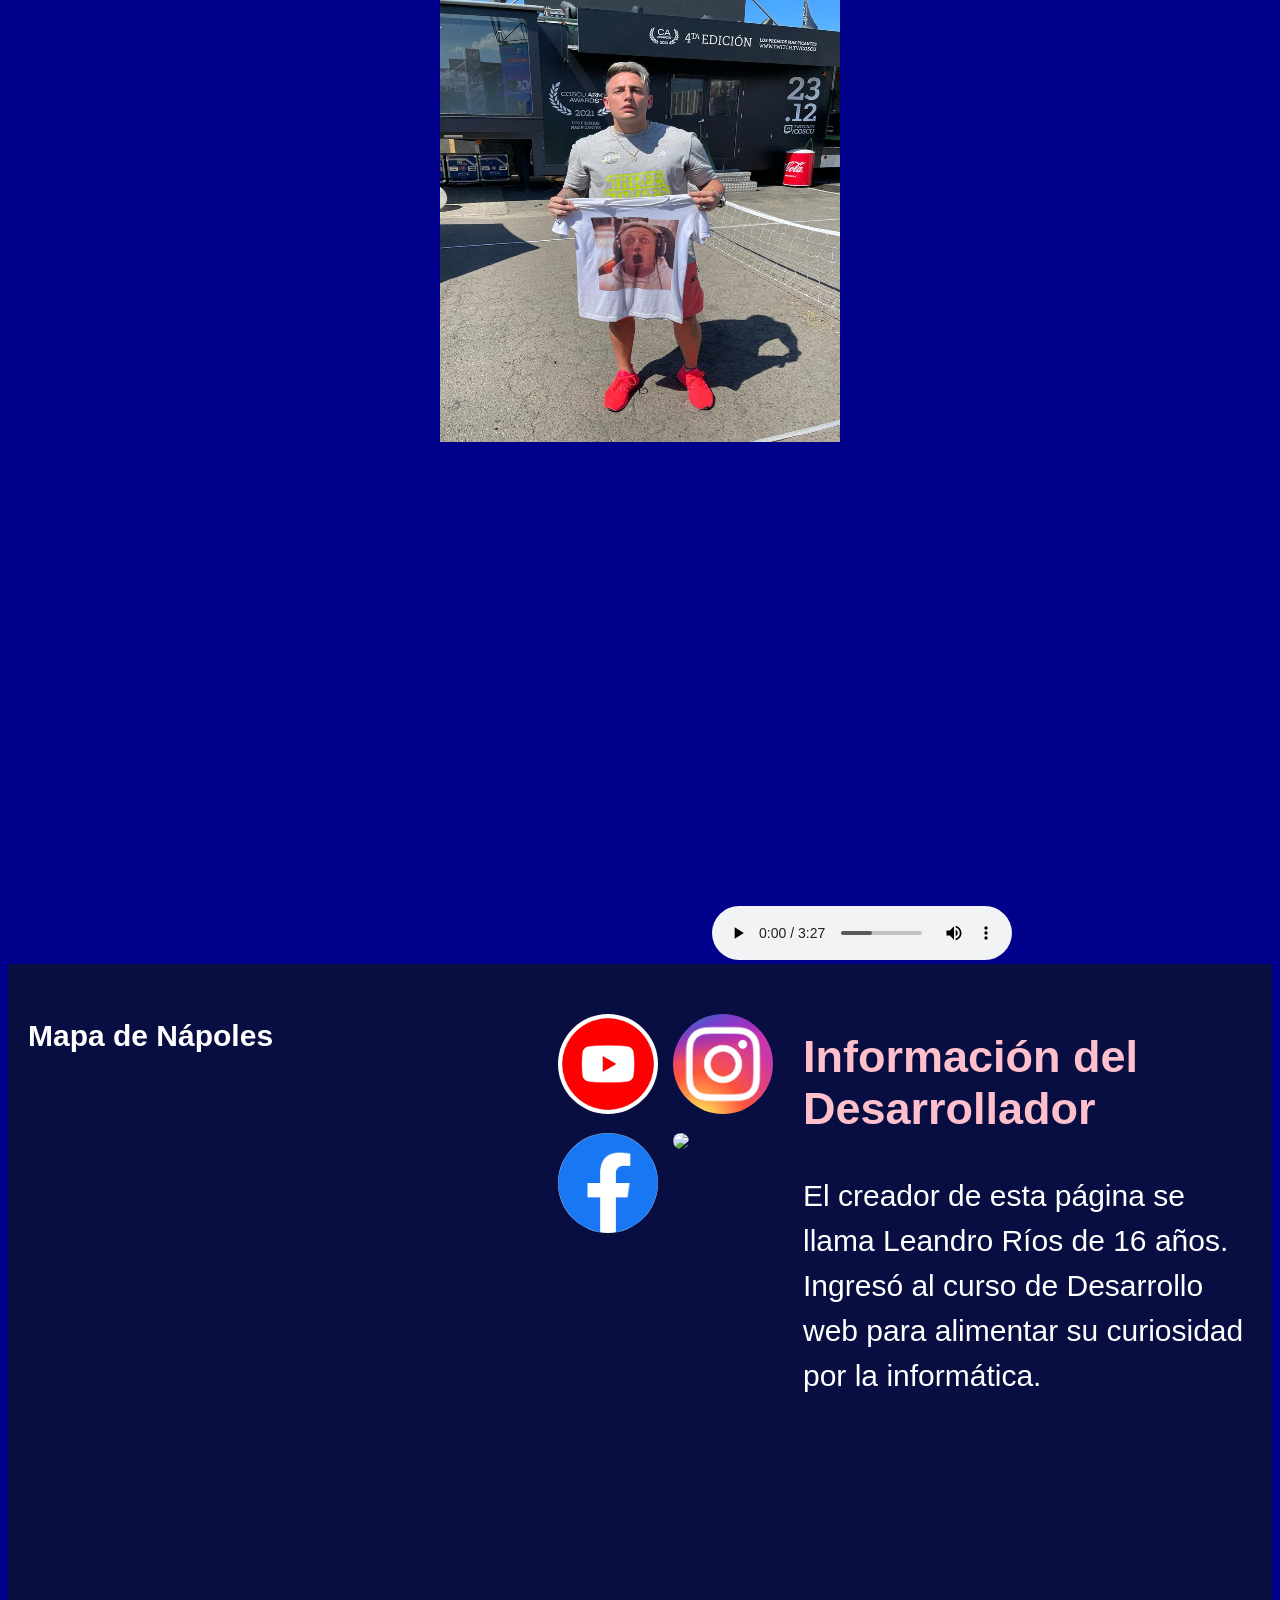
==== commit 24cb32be: "Add files via upload" ====
--- a/index.html
+++ b/index.html
@@ -2,10 +2,21 @@
 <html lang="en" dir="ltr">
   <head>
     <meta charset="utf-8">
+    <meta name="viewport" content="width=device-widht, scale=1.0">
     <title>Receta de Lasaña :3</title>
     <link rel="stylesheet" href="./css/hoja1.css">
   </head>
   <body>
+    <header>
+      <img class="logop" src="./imagenes/logo.jpg" alt="Imagen no disponible">
+      <h1 class="titulo">Receta de Lasaña Exquisita</h1>
+      <div class="redesh">
+        <a target="_blank" href="https://youtube.com/@droimeeer?si=wHBoTduHRMYCUmuZ" class="icono"><img src="./imagenes/yt.jfif" class="logo"> </a>
+        <a target="_blank" href="https://www.instagram.com/lean.rioss__/" class="icono"><img src="./imagenes/ig.jfif" class="logo"></a>
+        <a target="_blank" href="https://www.facebook.com/profile.php?id=100084129991671" class="icono"> <img src="./imagenes/fb.png" class="logo"></a>
+        <a target="_blank" href="https://www.tiktok.com/@androx.027" class="icono"> <img src="./imagenes/tiktok.png" class="logo"></a>
+      </div>
+    </header>
     <a class="amarillo" target="_blank" href="https://elgourmet.com/recetas/lasagna-de-la-nonna-lasana-de-la-abuela">Receta de Lasagna de La Nonna</a>
 <br>
     <a class="amarillo" target="_blank" href="https://cookpad.com/ar/recetas/16439812">Receta de Lasagna de Jamón y Queso</a>
@@ -13,7 +24,6 @@
     <a class="amarillo" target="_blank" href="https://www.infobae.com/tendencias/2024/10/22/receta-de-lasagna-de-espinaca-y-ricota-rapida-y-facil/?gad_source=1&gad_campaignid=20993778607&gbraid=0AAAAADmqXxRhQ7CJm1SWxJ-GCJsWPPoT9&gclid=CjwKCAjwuczWBhA9EiwAYGgEoVWvzpgcnR_2Li2gOHgNEw8wUfynyzS6UUrps9SyREDMcvUxwYXLfBoC66sQAvD_BwE">Receta de Lasagna de Espinaca</a>
 <br>
     <a class="amarillo" target="_blank" href="https://www.paulinacocina.net/lasagna-de-berenjenas/27004">Receta de Lasagna de Berenjena</a>
-<h1 class="titulo">Lasaña</h1>
 <p class="superior">La lasaña es un plato tradicional originario de Italia, específicamente vinculado a regiones como Emilia-Romaña y Nápoles.</p>
 <h2>Receta de Lasaña</h2>
 <p class="superior">La lasaña boloñesa tradicional se elabora combinando una clásica salsa de carne (ragú), una suave salsa bechamel casera, láminas de pasta y abundante queso parmesano rallado.</p>
@@ -76,15 +86,37 @@
 <img width="400px" height="450px" src="./imagenes/lasana.arriba.webp" alt="Imágen Ilustrativa de Lasaña No disponible.">
 <img class="referencia" src="./imagenes/lasana.costado.jfif" alt="Imágen Ilustrativa de Lasaña No disponible.">
 <br>
-<h2>Dato extra</h2>
-<p>Esta comida proviene del mismo país que un gran streamer/cantante/youtuber/influencer/boxeador/conductor/abogado reconocido llamado Gerónimo Benavidez</p>
-<img width="400px" height="450px" src="./imagenes/momenger.jpeg" alt="Imágen no disponible del hombre con más aura del mundo.">
+<div class="momo">
+  <h2>Dato extra</h2>
+  <p class="momotxt">Esta comida proviene del mismo país que un gran streamer/cantante/youtuber/influencer/boxeador/conductor/abogado reconocido llamado Gerónimo Benavidez</p>
+  <img width="400px" height="450px" src="./imagenes/momenger.jpeg" alt="Imágen no disponible del hombre con más aura del mundo.">
+</div>
 <br>
+
+<iframe width="700" height="500" src="https://www.youtube.com/embed/VuPL4RZ2LOY?si=RVmGkn6MsXYd7Ns_" title="YouTube video player" frameborder="0" allow="accelerometer; autoplay; clipboard-write; encrypted-media; gyroscope; picture-in-picture; web-share" referrerpolicy="strict-origin-when-cross-origin" allowfullscreen></iframe>
 <audio controls src="./audios/MELLAMA.MOMO.mp3">
 </audio>
-<br>
-<iframe width="560" height="315" src="https://www.youtube.com/embed/VuPL4RZ2LOY?si=RVmGkn6MsXYd7Ns_" title="YouTube video player" frameborder="0" allow="accelerometer; autoplay; clipboard-write; encrypted-media; gyroscope; picture-in-picture; web-share" referrerpolicy="strict-origin-when-cross-origin" allowfullscreen></iframe>
-<h2>Mapa de ubicación en Nápoles</h2>
-<iframe src="https://www.google.com/maps/embed?pb=!1m18!1m12!1m3!1d80861.42649851103!2d14.196452466313284!3d40.85976986993263!2m3!1f0!2f0!3f0!3m2!1i1024!2i768!4f13.1!3m3!1m2!1s0x133b0866db7afaeb%3A0xd23a43cc658cb87e!2sN%C3%A1poles%2C%20Italia!5e0!3m2!1ses-419!2sar!4v1790729720761!5m2!1ses-419!2sar" width="600" height="450" style="border:0;" allowfullscreen="" loading="lazy" referrerpolicy="strict-origin-when-cross-origin"></iframe>
+<footer>
+  <div class="columna1">
+    <h2 class="titulo-mapa">Mapa de Nápoles</h2>
+    <div class="mapa">
+      <iframe src="https://www.google.com/maps/embed?pb=!1m18!1m12!1m3!1d80861.42649851103!2d14.196452466313284!3d40.85976986993263!2m3!1f0!2f0!3f0!3m2!1i1024!2i768!4f13.1!3m3!1m2!1s0x133b0866db7afaeb%3A0xd23a43cc658cb87e!2sN%C3%A1poles%2C%20Italia!5e0!3m2!1ses-419!2sar!4v1790729720761!5m2!1ses-419!2sar" width="500" height="500" style="border:0;" allowfullscreen="" loading="lazy" referrerpolicy="strict-origin-when-cross-origin"></iframe>
+    </div>
+  </div>
+<div class="columna2">
+  <div class="redesf">
+    <a target="_blank" href="https://youtube.com/@droimeeer?si=wHBoTduHRMYCUmuZ" class="icono"><img src="./imagenes/yt.jfif" class="logo"> </a>
+    <a target="_blank" href="https://www.instagram.com/lean.rioss__/" class="icono"><img src="./imagenes/ig.jfif" class="logo"></a>
+    <a target="_blank" href="https://www.facebook.com/profile.php?id=100084129991671" class="icono"> <img src="./imagenes/fb.png" class="logo"></a>
+    <a target="_blank" href="https://www.tiktok.com/@androx.027" class="icono"> <img src="./imagenes/tiktok.png" class="logo"></a>
+  </div>
+</div>
+<div class="columna3">
+  <h2>Información del Desarrollador</h2>
+  <div class="info">
+    <p>El creador de esta página se llama Leandro Ríos de 16 años. Ingresó al curso de Desarrollo web para alimentar su curiosidad por la informática.</p>
+</div>
+  </div>
+</footer>
   </body>
 </html>
--- a/css/hoja1.css
+++ b/css/hoja1.css
@@ -1,23 +1,110 @@
 .titulo {color: yellow;
+  font-family: 'Times New Roman';
 font-size: 75px;
 text-align: center;
 text-decoration: underline;
 text-decoration-color:yellow;
 text-decoration-style: dashed; }
-.amarillo {color: yellow;}
+.amarillo {color: yellow;
+font-size: 25px
+}
+.amarillo:hover {
+  color: black;
+background-color: orange;
+}
 .referencia {width: 500px;
 height: 400px;}
-body {background-color: black;
+body {background-color: darkblue;
 color: white;}
-.ingredientes {color: purple;
-font-size: 30px;}
-.preparacion {color: cyan;
-font-size: 30px;}
+.ingredientes {color: #140559;
+font-size: 30px;
+background-color: pink;}
+.preparacion {color:#140559;
+font-size: 30px;
+background-color: pink;}
 .superior {text-align: center;
-  color: red;
+  color: white;
   font-size: 35px;}
 h2 {color: pink;
-font-size: 45px;
-text-align: center;}
-h3 {color: green;
+font-size: 45px;}
+h3 {color: white;
 font-size: 40px}
+.logop {
+  width: 200px; height: 200px;
+  border-radius: 200px;
+  object-fit: cover;
+}
+.logo {
+  width: 100px; height: 100px;
+  border-radius: 200px;
+  object-fit: cover;
+}
+header {
+  display: flex;
+  flex-wrap: wrap;
+  justify-content: space-around;
+  align-items: center;
+  background-color: #080E42;
+}
+.redesh {
+  display: grid;
+  justify-content:flex-end;
+  align-content: center;
+  padding-top: 20px;
+  grid-template-columns: repeat(2, 100px);
+  gap: 15px;
+}
+footer {
+  background-color: #080E42;
+    color: #fff;
+    padding: 30px 20px;
+    display: flex;
+    justify-content: space-between;
+    align-items: flex-start;
+    gap: 30px;
+    font-family: Arial, sans-serif;
+}
+.columna1 {
+  flex: 1;
+}
+.titulo-mapa {
+  font-size: 30px;
+  font-weight: bold;
+  margin-bottom: 15px;
+  color: #ffffff;
+}
+.mapa {
+  border-radius: 8px;
+}
+.redesf {
+  display: grid;
+  grid-template-columns: repeat(2, 100px);
+  gap: 15px;
+  justify-content: center;
+  align-content: center;
+  padding-top: 20px;
+}
+.icono img {
+  width: 100%;
+  height: auto;
+  border-radius: 50%;
+  object-fit: cover;
+  transition: transform 0.2s ease;
+}
+.icono img:hover {
+  transform: scale(1.1);
+}
+.info {
+  font-size: 30px;
+  line-height: 1.5;
+}
+.momo {
+  display:flex;
+  flex-direction:column;
+    justify-content:center;
+  align-items:center;
+}
+.momotxt {
+  text-align: center;
+  font-size: 30px;
+}
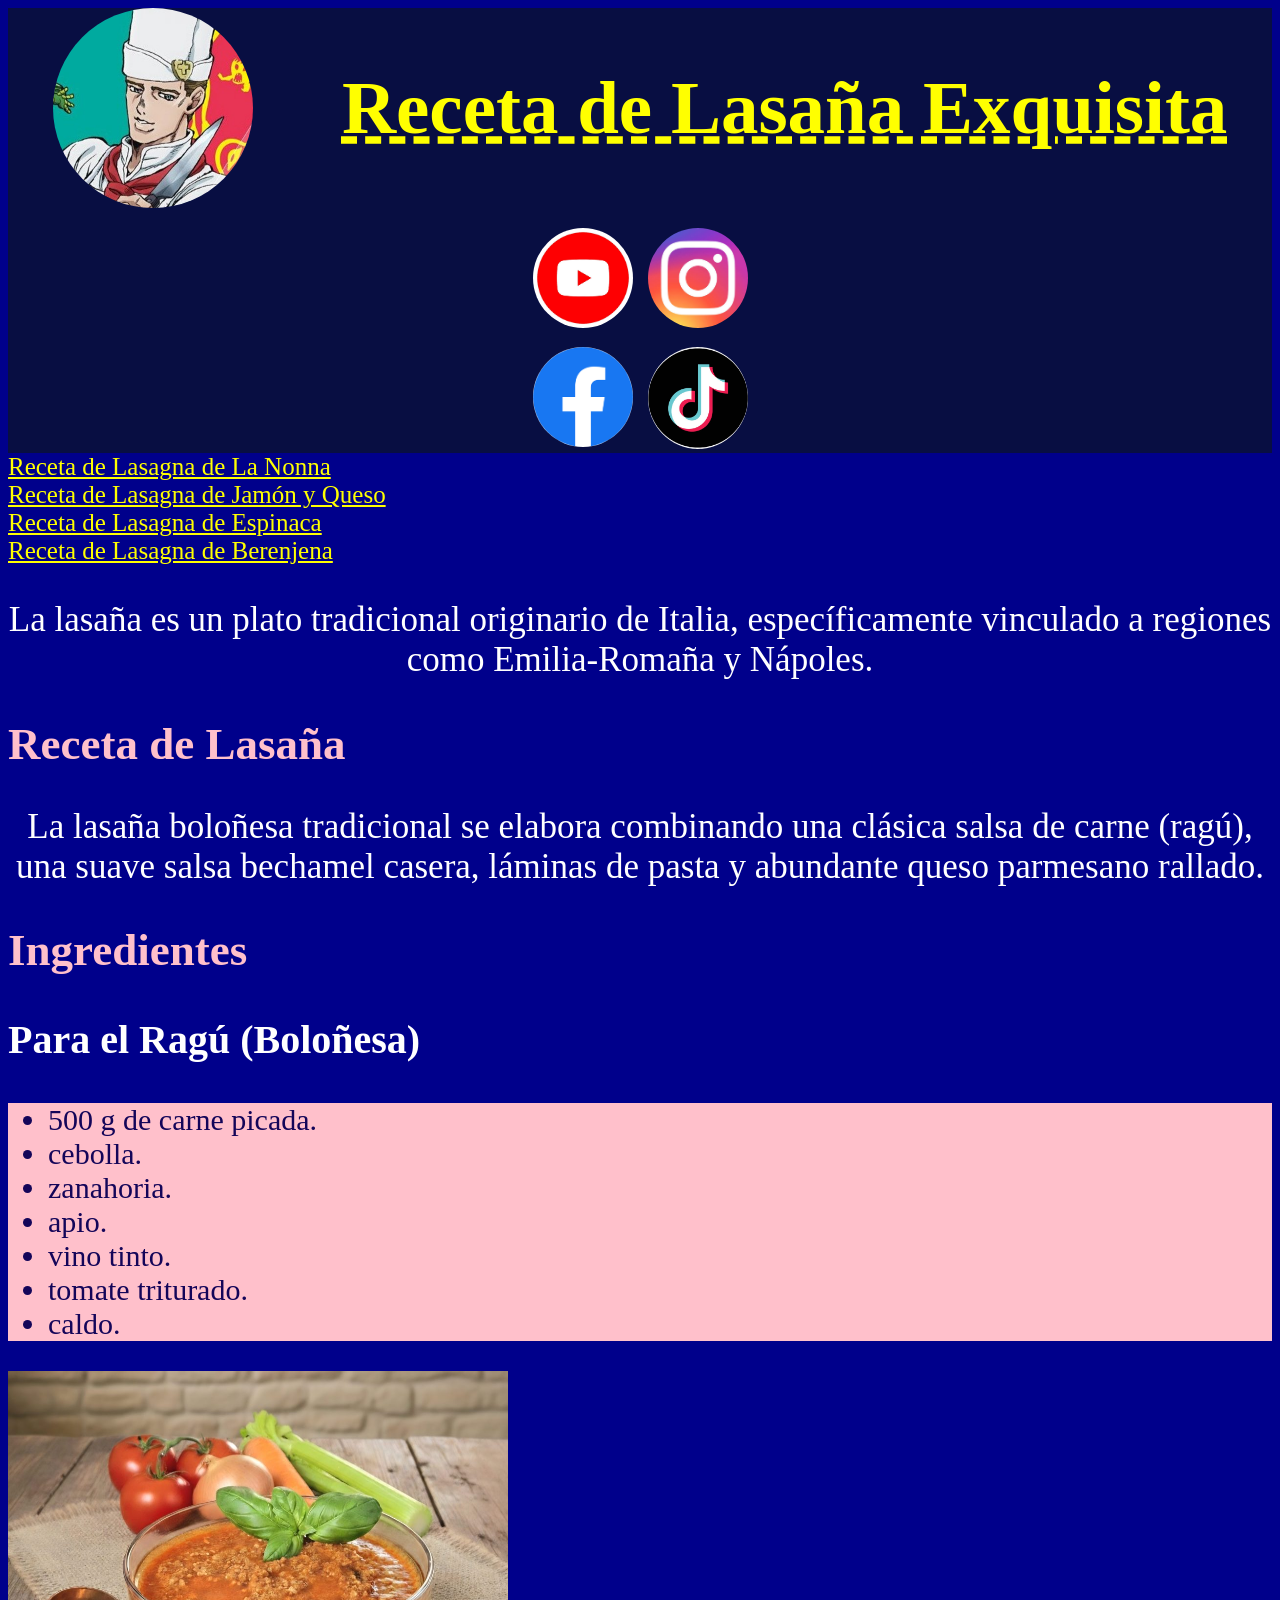
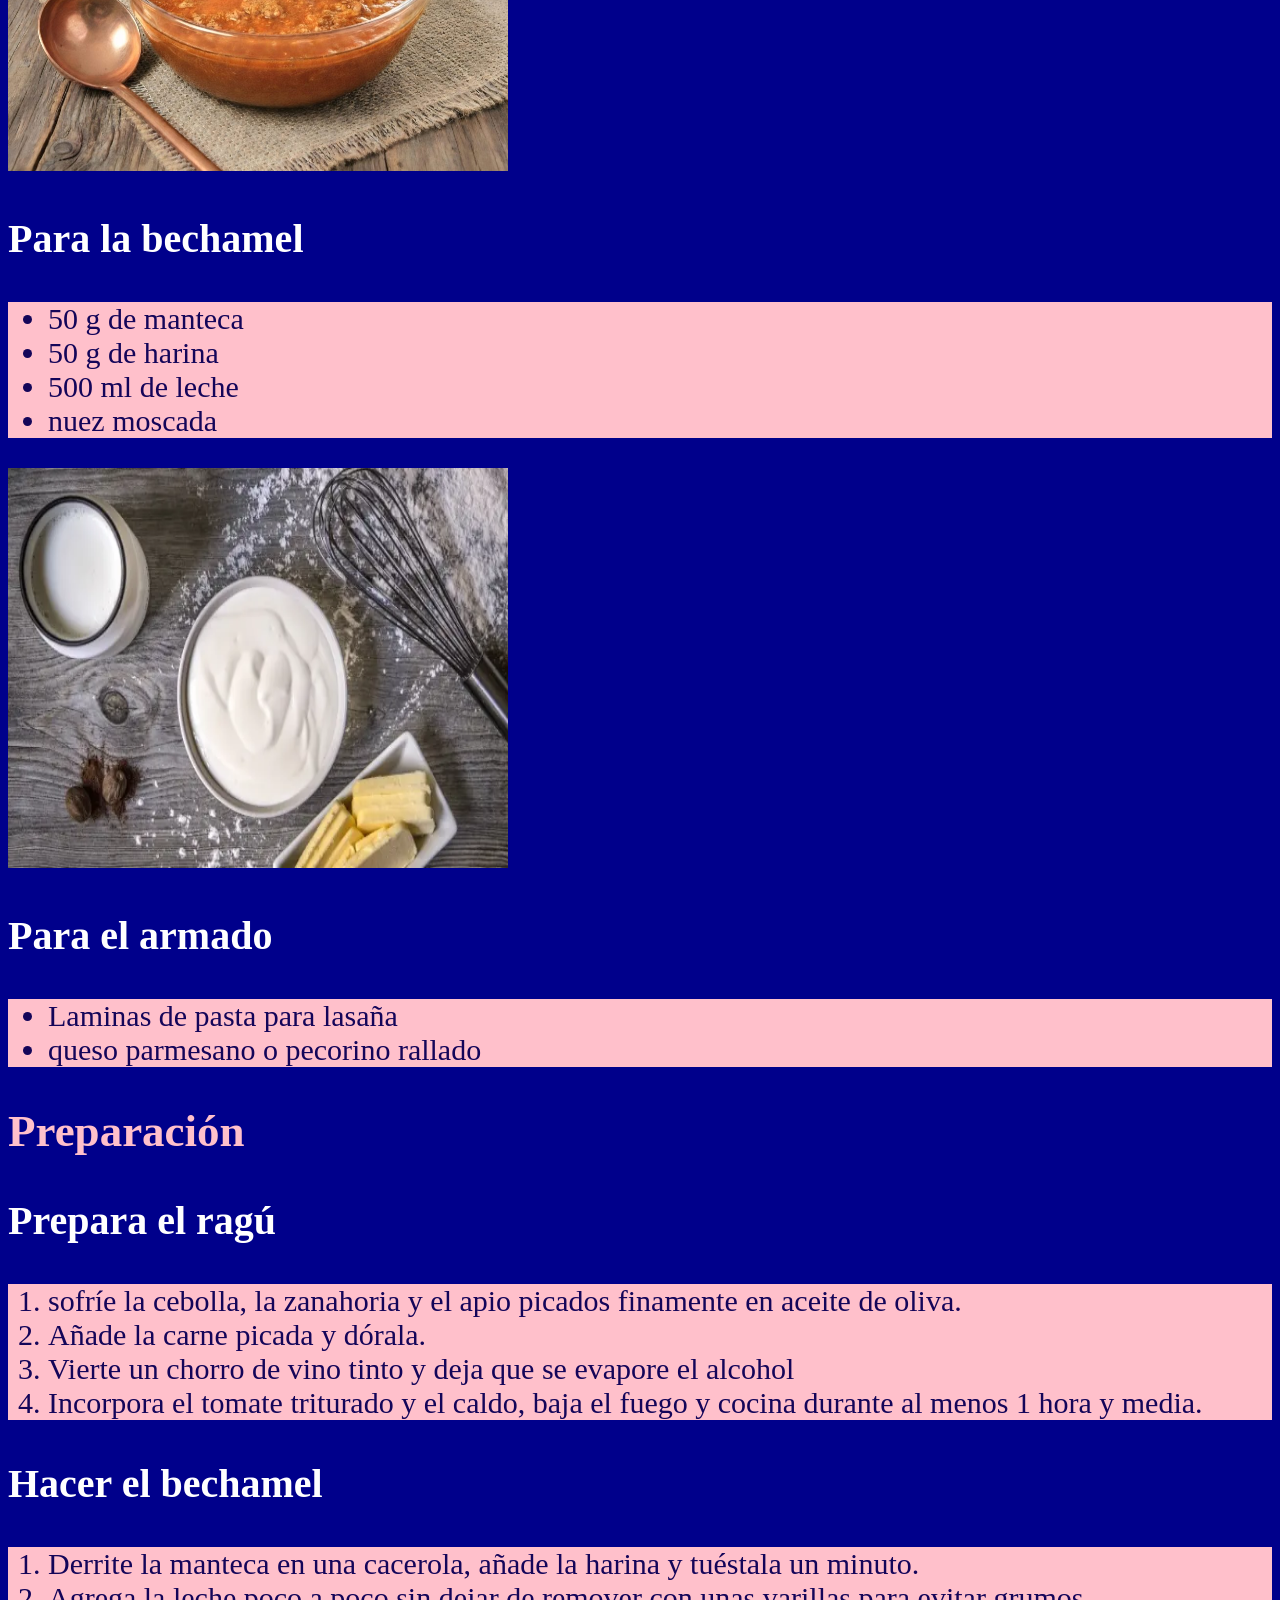
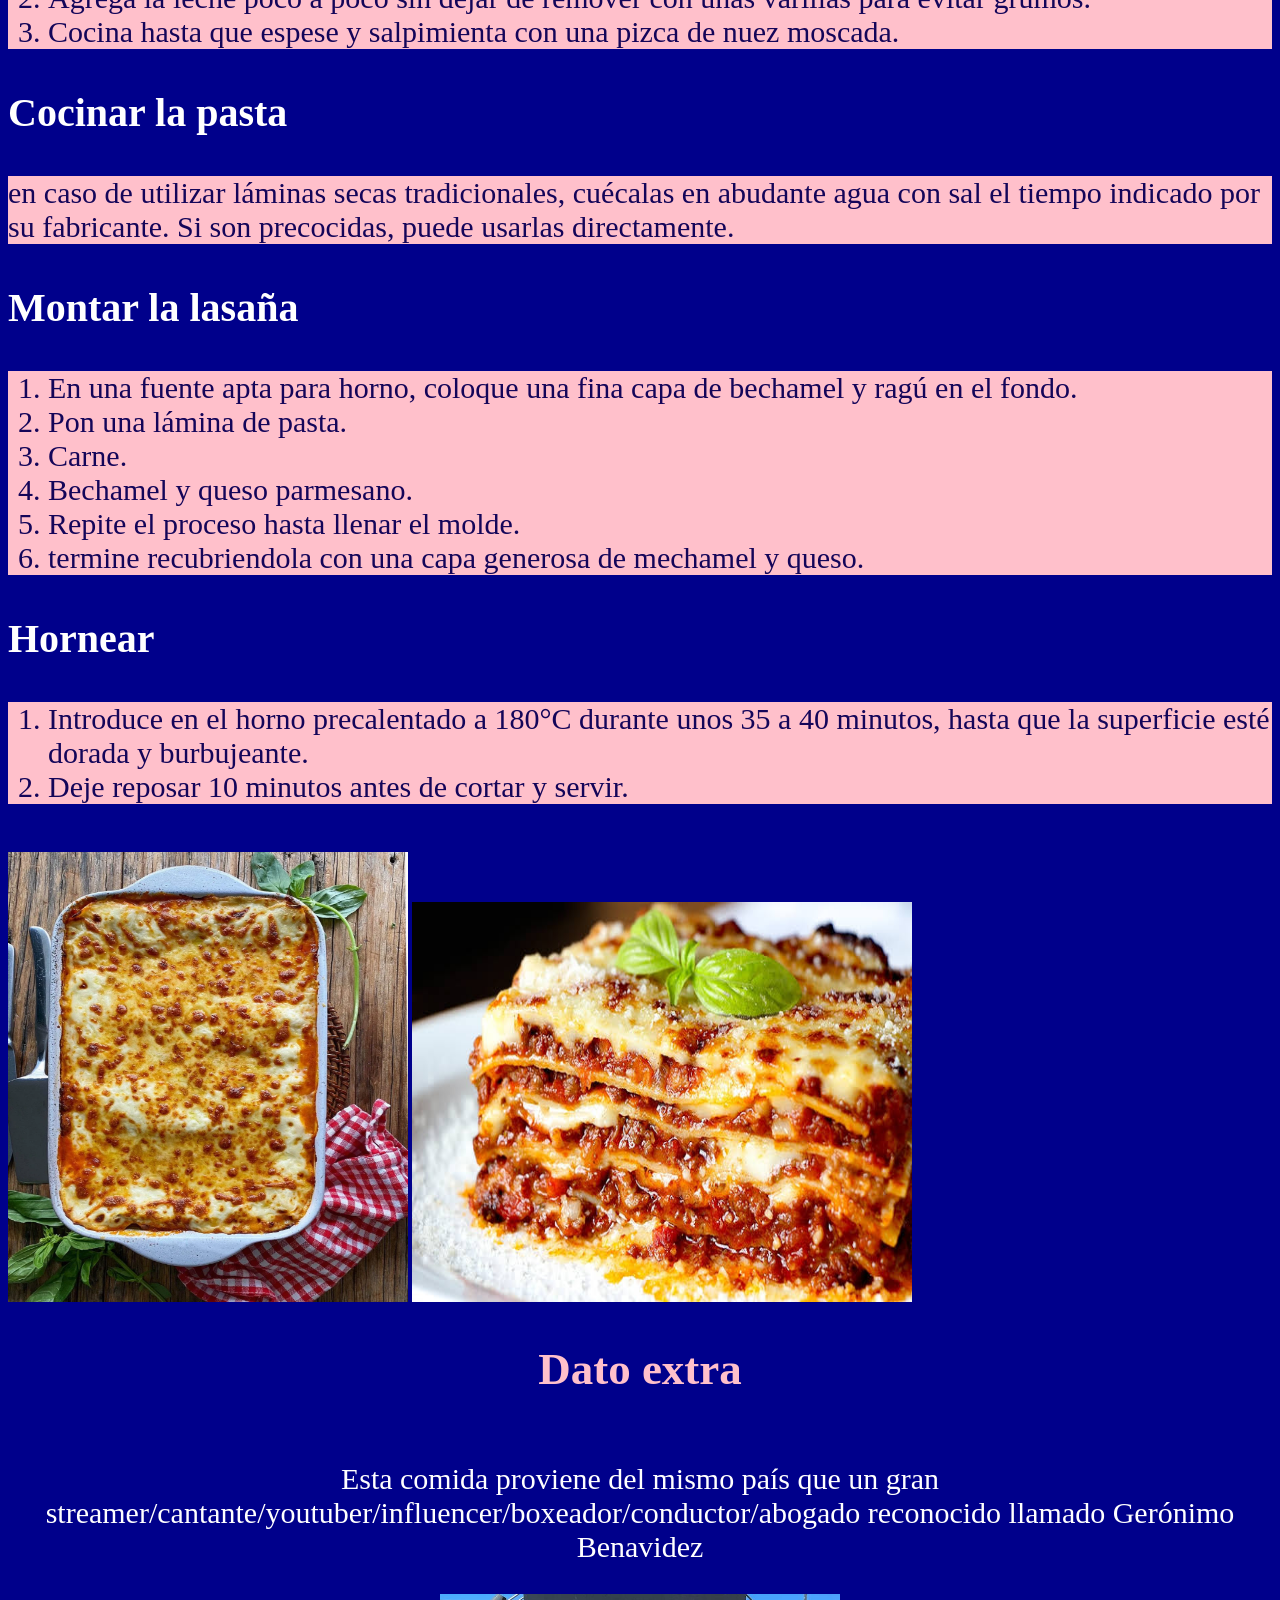
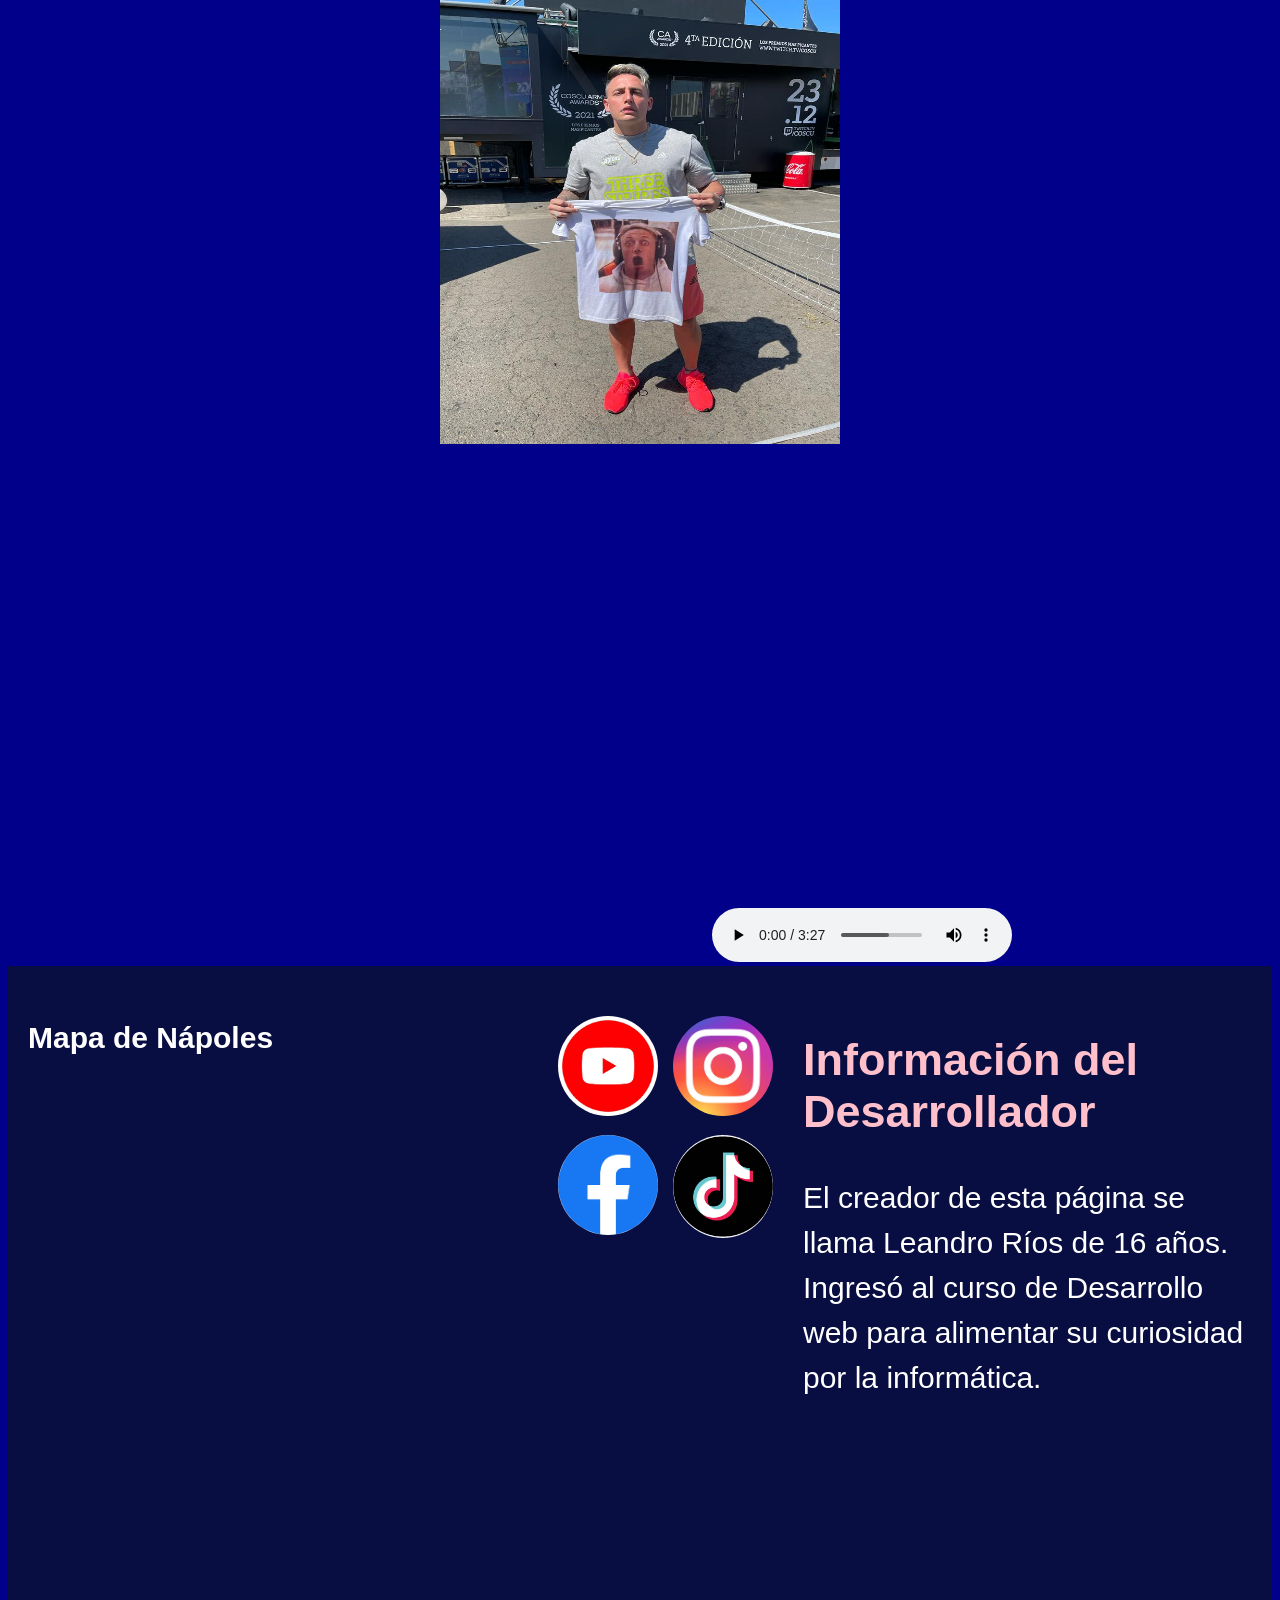
==== commit fa278a8b: "Add files via upload" ====
--- a/index.html
+++ b/index.html
@@ -14,7 +14,7 @@
         <a target="_blank" href="https://youtube.com/@droimeeer?si=wHBoTduHRMYCUmuZ" class="icono"><img src="./imagenes/yt.jfif" class="logo"> </a>
         <a target="_blank" href="https://www.instagram.com/lean.rioss__/" class="icono"><img src="./imagenes/ig.jfif" class="logo"></a>
         <a target="_blank" href="https://www.facebook.com/profile.php?id=100084129991671" class="icono"> <img src="./imagenes/fb.png" class="logo"></a>
-        <a target="_blank" href="https://www.tiktok.com/@androx.027" class="icono"> <img src="./imagenes/tiktok.png" class="logo"></a>
+        <a target="_blank" href="https://www.tiktok.com/@androx.027" class="icono"> <img src="./imagenes/tiktok.jpg" class="logo"></a>
       </div>
     </header>
     <a class="amarillo" target="_blank" href="https://elgourmet.com/recetas/lasagna-de-la-nonna-lasana-de-la-abuela">Receta de Lasagna de La Nonna</a>
@@ -108,7 +108,7 @@
     <a target="_blank" href="https://youtube.com/@droimeeer?si=wHBoTduHRMYCUmuZ" class="icono"><img src="./imagenes/yt.jfif" class="logo"> </a>
     <a target="_blank" href="https://www.instagram.com/lean.rioss__/" class="icono"><img src="./imagenes/ig.jfif" class="logo"></a>
     <a target="_blank" href="https://www.facebook.com/profile.php?id=100084129991671" class="icono"> <img src="./imagenes/fb.png" class="logo"></a>
-    <a target="_blank" href="https://www.tiktok.com/@androx.027" class="icono"> <img src="./imagenes/tiktok.png" class="logo"></a>
+    <a target="_blank" href="https://www.tiktok.com/@androx.027" class="icono"> <img src="./imagenes/tiktok.jpg" class="logo"></a>
   </div>
 </div>
 <div class="columna3">
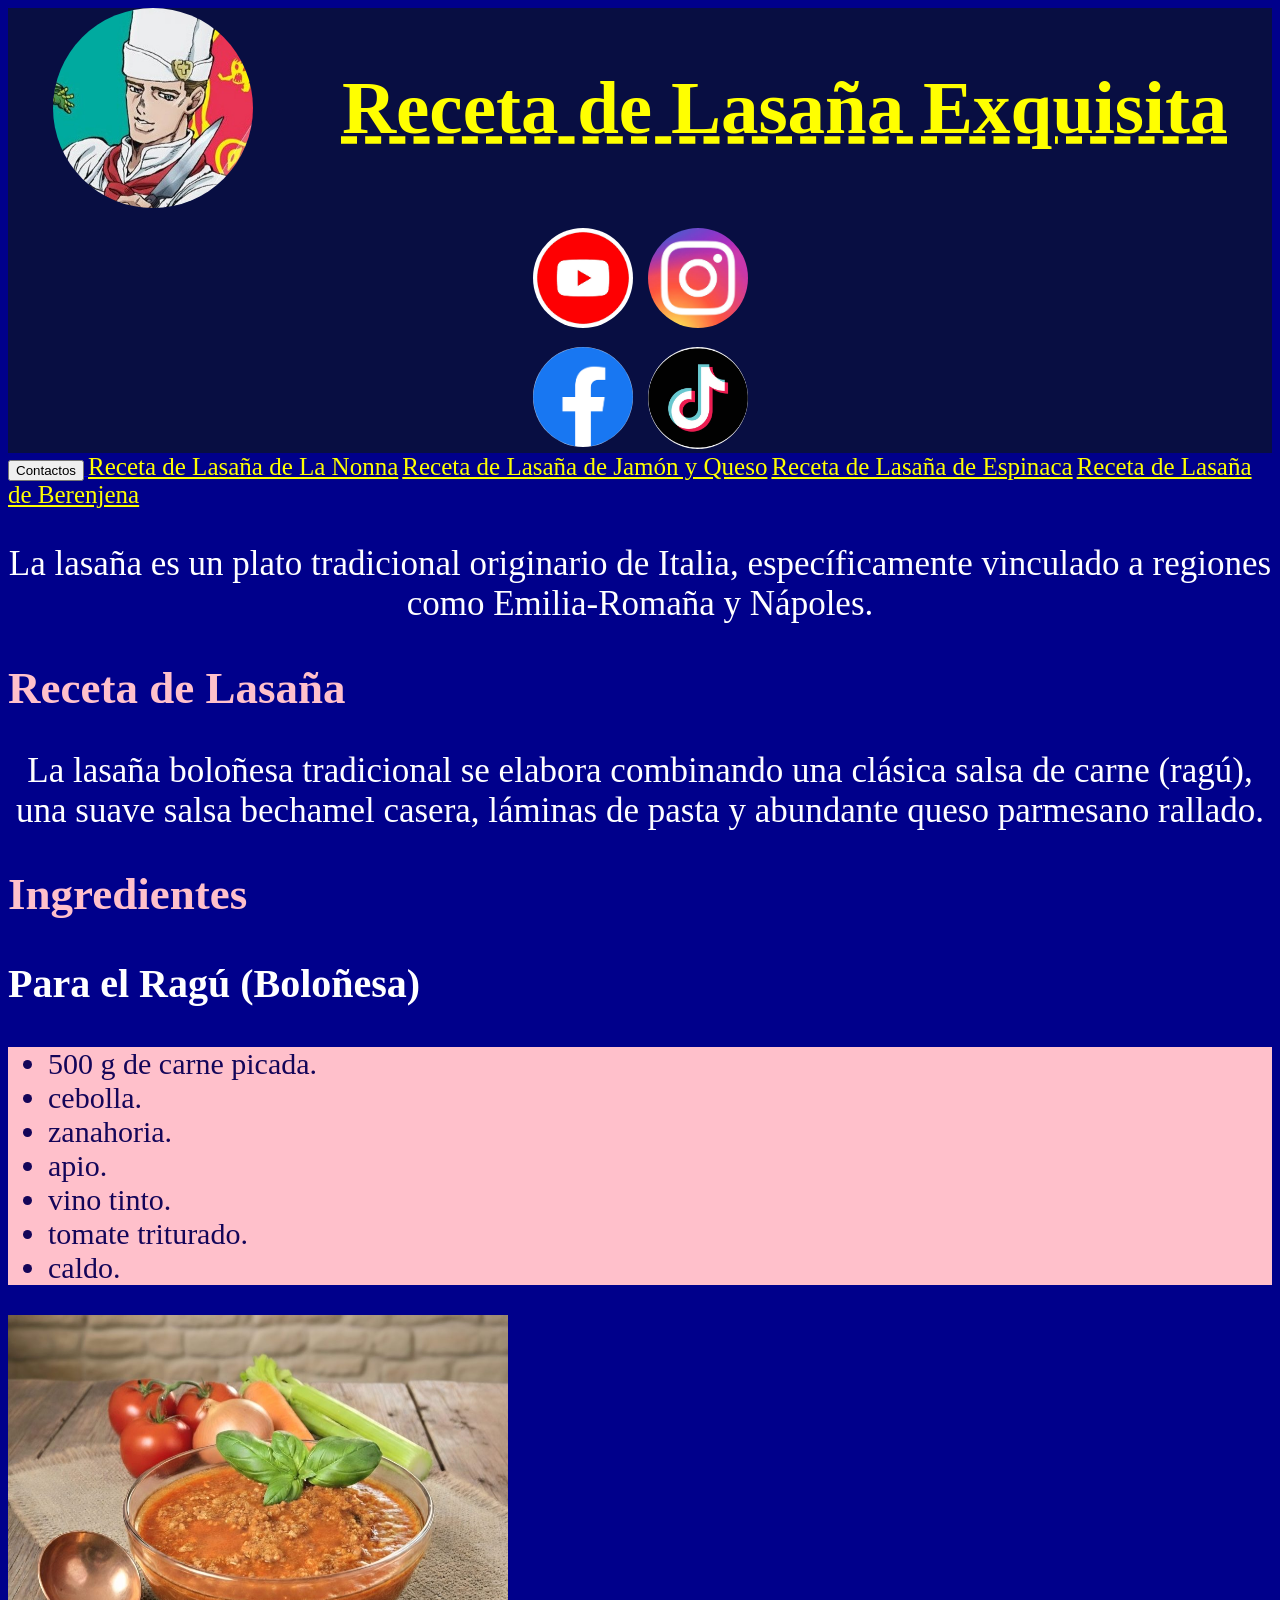
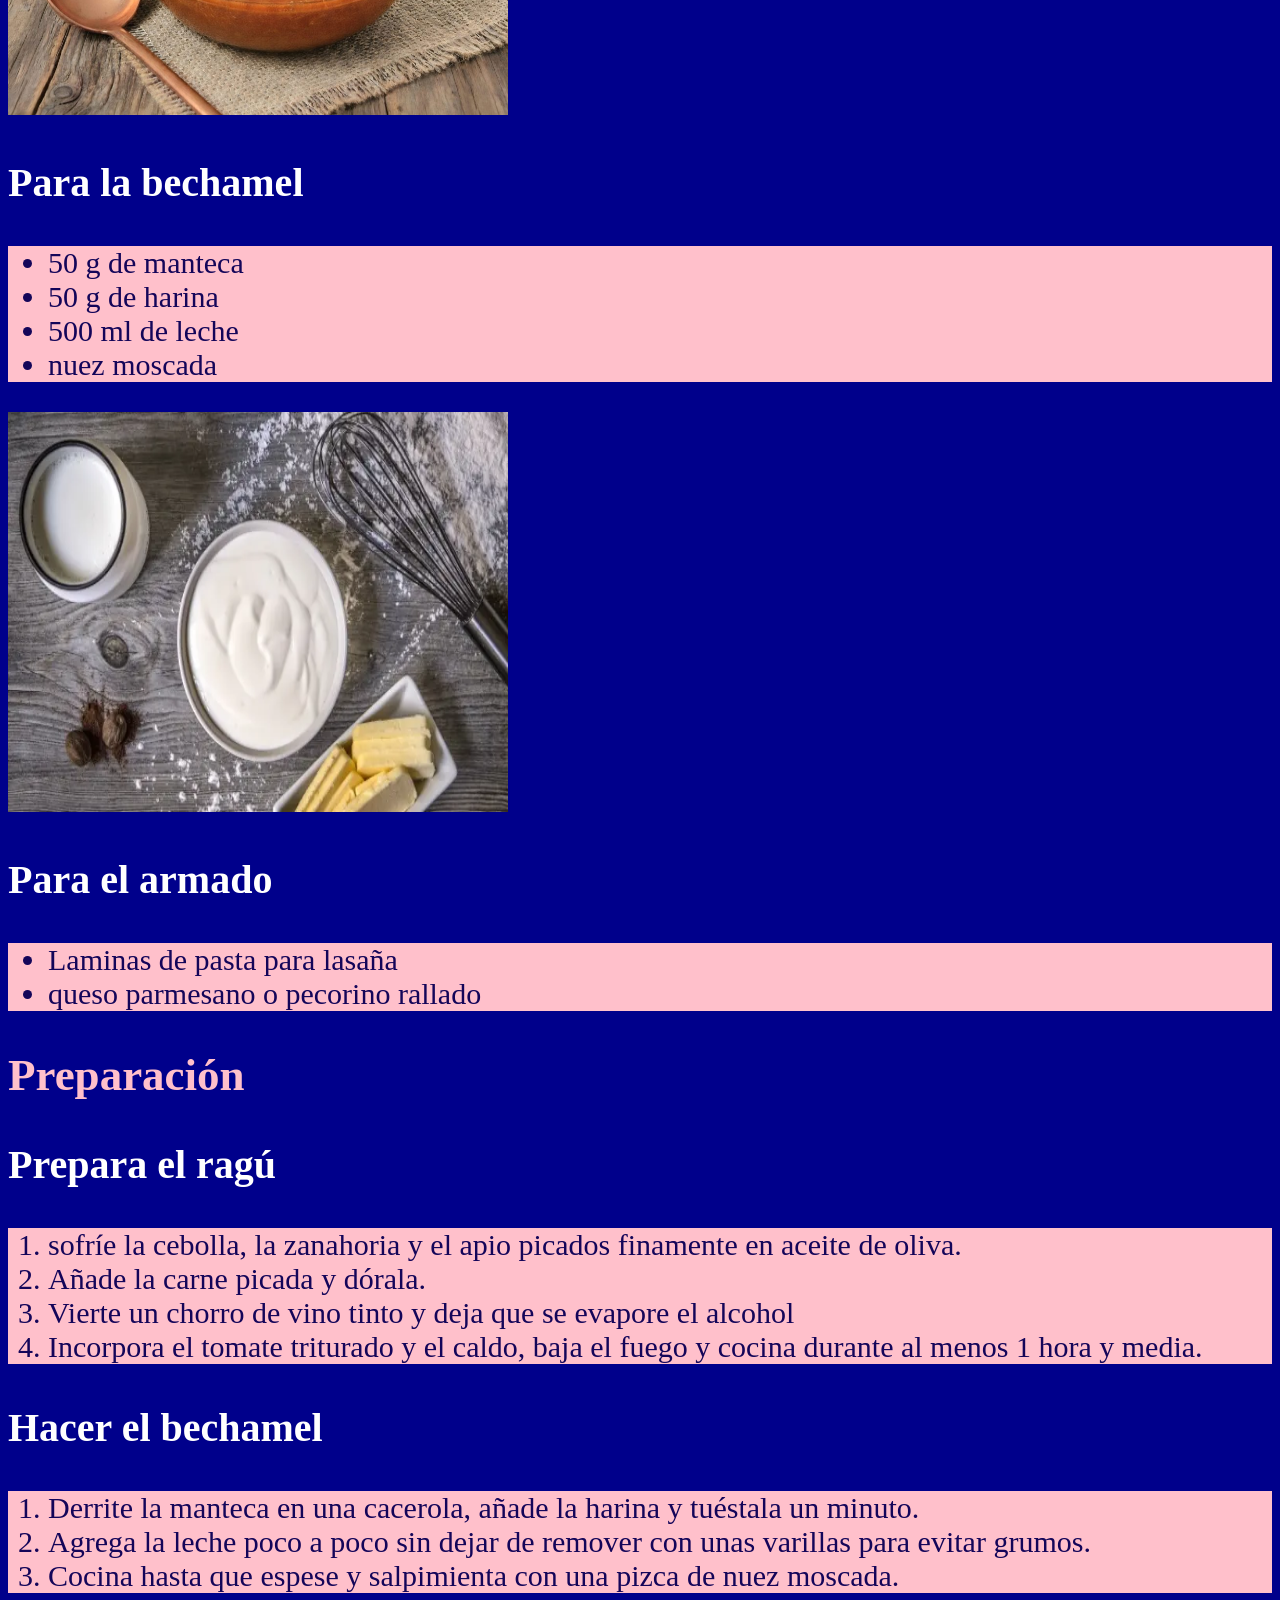
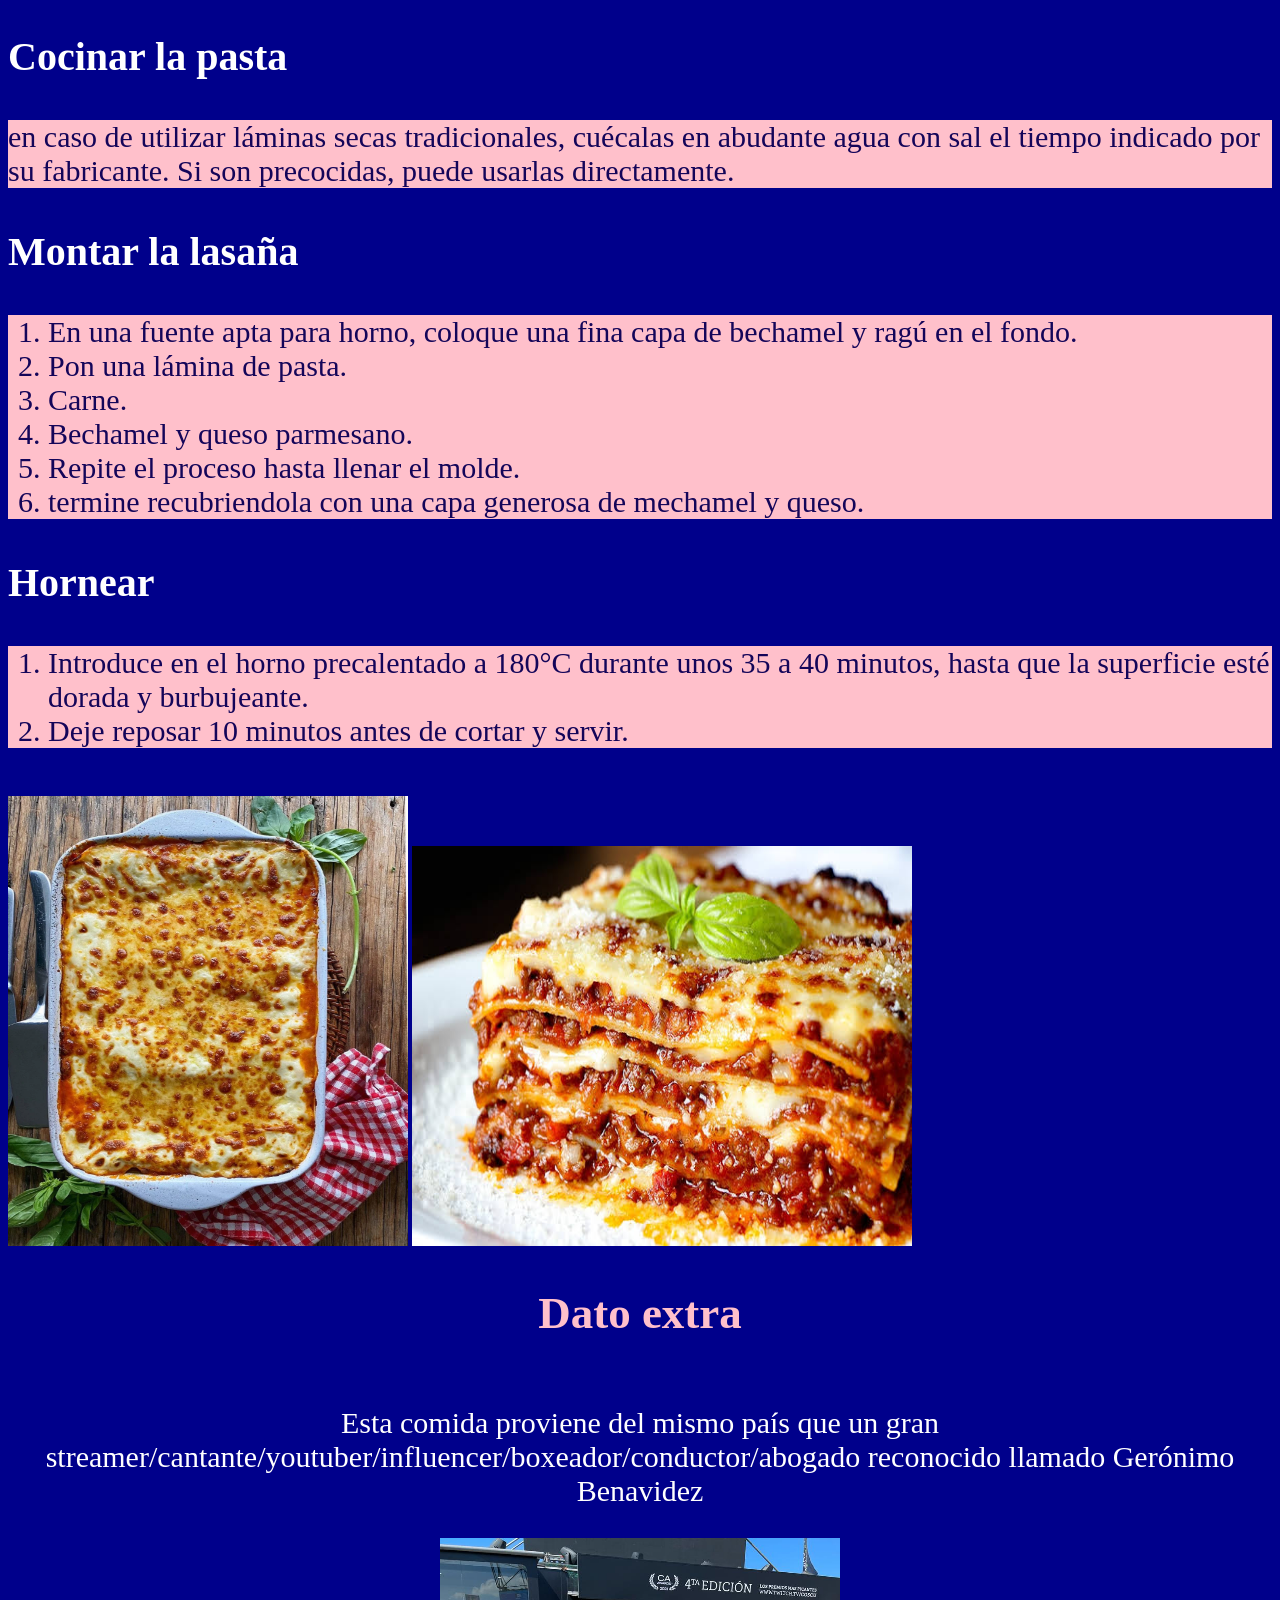
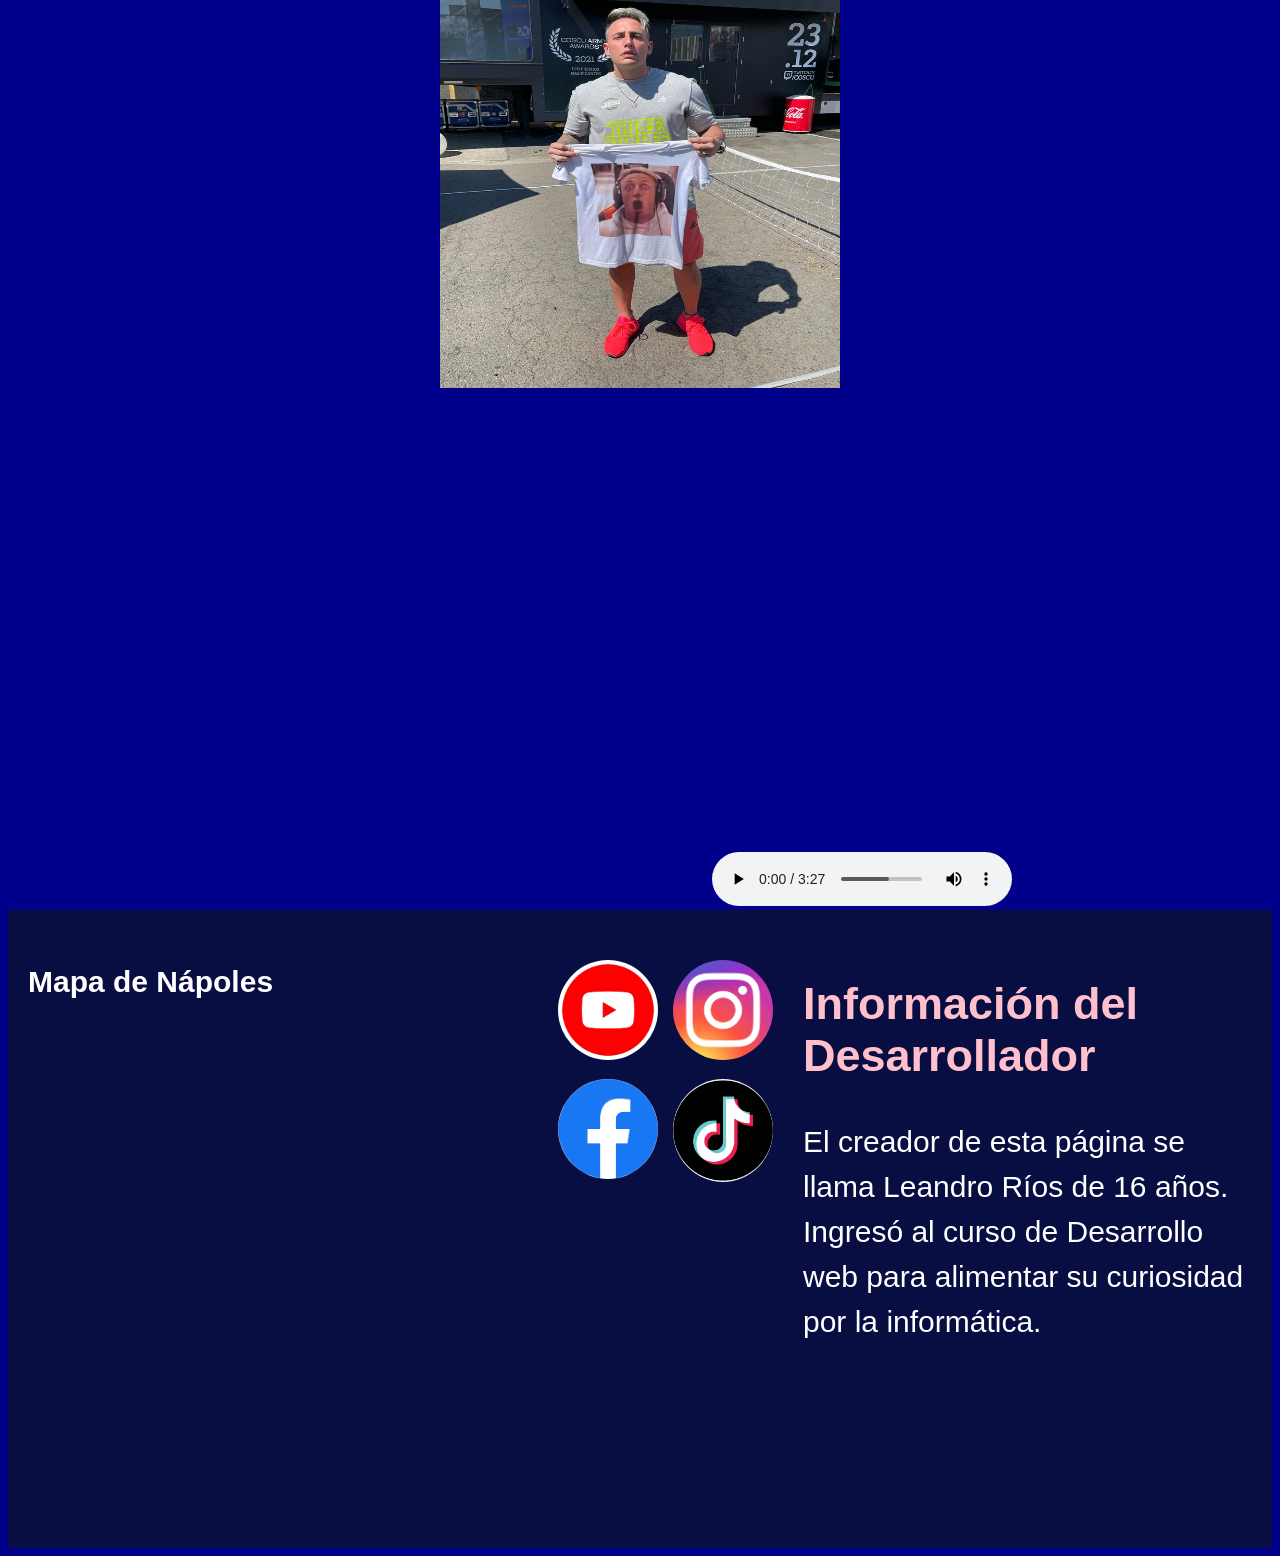
==== commit 7278db5f: "Add files via upload" ====
--- a/index.html
+++ b/index.html
@@ -17,13 +17,15 @@
         <a target="_blank" href="https://www.tiktok.com/@androx.027" class="icono"> <img src="./imagenes/tiktok.jpg" class="logo"></a>
       </div>
     </header>
-    <a class="amarillo" target="_blank" href="https://elgourmet.com/recetas/lasagna-de-la-nonna-lasana-de-la-abuela">Receta de Lasagna de La Nonna</a>
-<br>
-    <a class="amarillo" target="_blank" href="https://cookpad.com/ar/recetas/16439812">Receta de Lasagna de Jamón y Queso</a>
-<br>
-    <a class="amarillo" target="_blank" href="https://www.infobae.com/tendencias/2024/10/22/receta-de-lasagna-de-espinaca-y-ricota-rapida-y-facil/?gad_source=1&gad_campaignid=20993778607&gbraid=0AAAAADmqXxRhQ7CJm1SWxJ-GCJsWPPoT9&gclid=CjwKCAjwuczWBhA9EiwAYGgEoVWvzpgcnR_2Li2gOHgNEw8wUfynyzS6UUrps9SyREDMcvUxwYXLfBoC66sQAvD_BwE">Receta de Lasagna de Espinaca</a>
-<br>
-    <a class="amarillo" target="_blank" href="https://www.paulinacocina.net/lasagna-de-berenjenas/27004">Receta de Lasagna de Berenjena</a>
+
+<nav>
+  <a class="t" href= "contactos.html" target="_blank"> <button type="button" name="button"> Contactos </button> </a>
+  <a class="amarillo" target="_blank" href="https://elgourmet.com/recetas/lasagna-de-la-nonna-lasana-de-la-abuela">Receta de Lasaña de La Nonna</a>
+  <a class="amarillo" target="_blank" href="https://cookpad.com/ar/recetas/16439812">Receta de Lasaña de Jamón y Queso</a>
+  <a class="amarillo" target="_blank" href="https://www.infobae.com/tendencias/2024/10/22/receta-de-lasagna-de-espinaca-y-ricota-rapida-y-facil/?gad_source=1&gad_campaignid=20993778607&gbraid=0AAAAADmqXxRhQ7CJm1SWxJ-GCJsWPPoT9&gclid=CjwKCAjwuczWBhA9EiwAYGgEoVWvzpgcnR_2Li2gOHgNEw8wUfynyzS6UUrps9SyREDMcvUxwYXLfBoC66sQAvD_BwE">Receta de Lasaña de Espinaca</a>
+  <a class="amarillo" target="_blank" href="https://www.paulinacocina.net/lasagna-de-berenjenas/27004">Receta de Lasaña de Berenjena</a>
+</nav>
+
 <p class="superior">La lasaña es un plato tradicional originario de Italia, específicamente vinculado a regiones como Emilia-Romaña y Nápoles.</p>
 <h2>Receta de Lasaña</h2>
 <p class="superior">La lasaña boloñesa tradicional se elabora combinando una clásica salsa de carne (ragú), una suave salsa bechamel casera, láminas de pasta y abundante queso parmesano rallado.</p>
